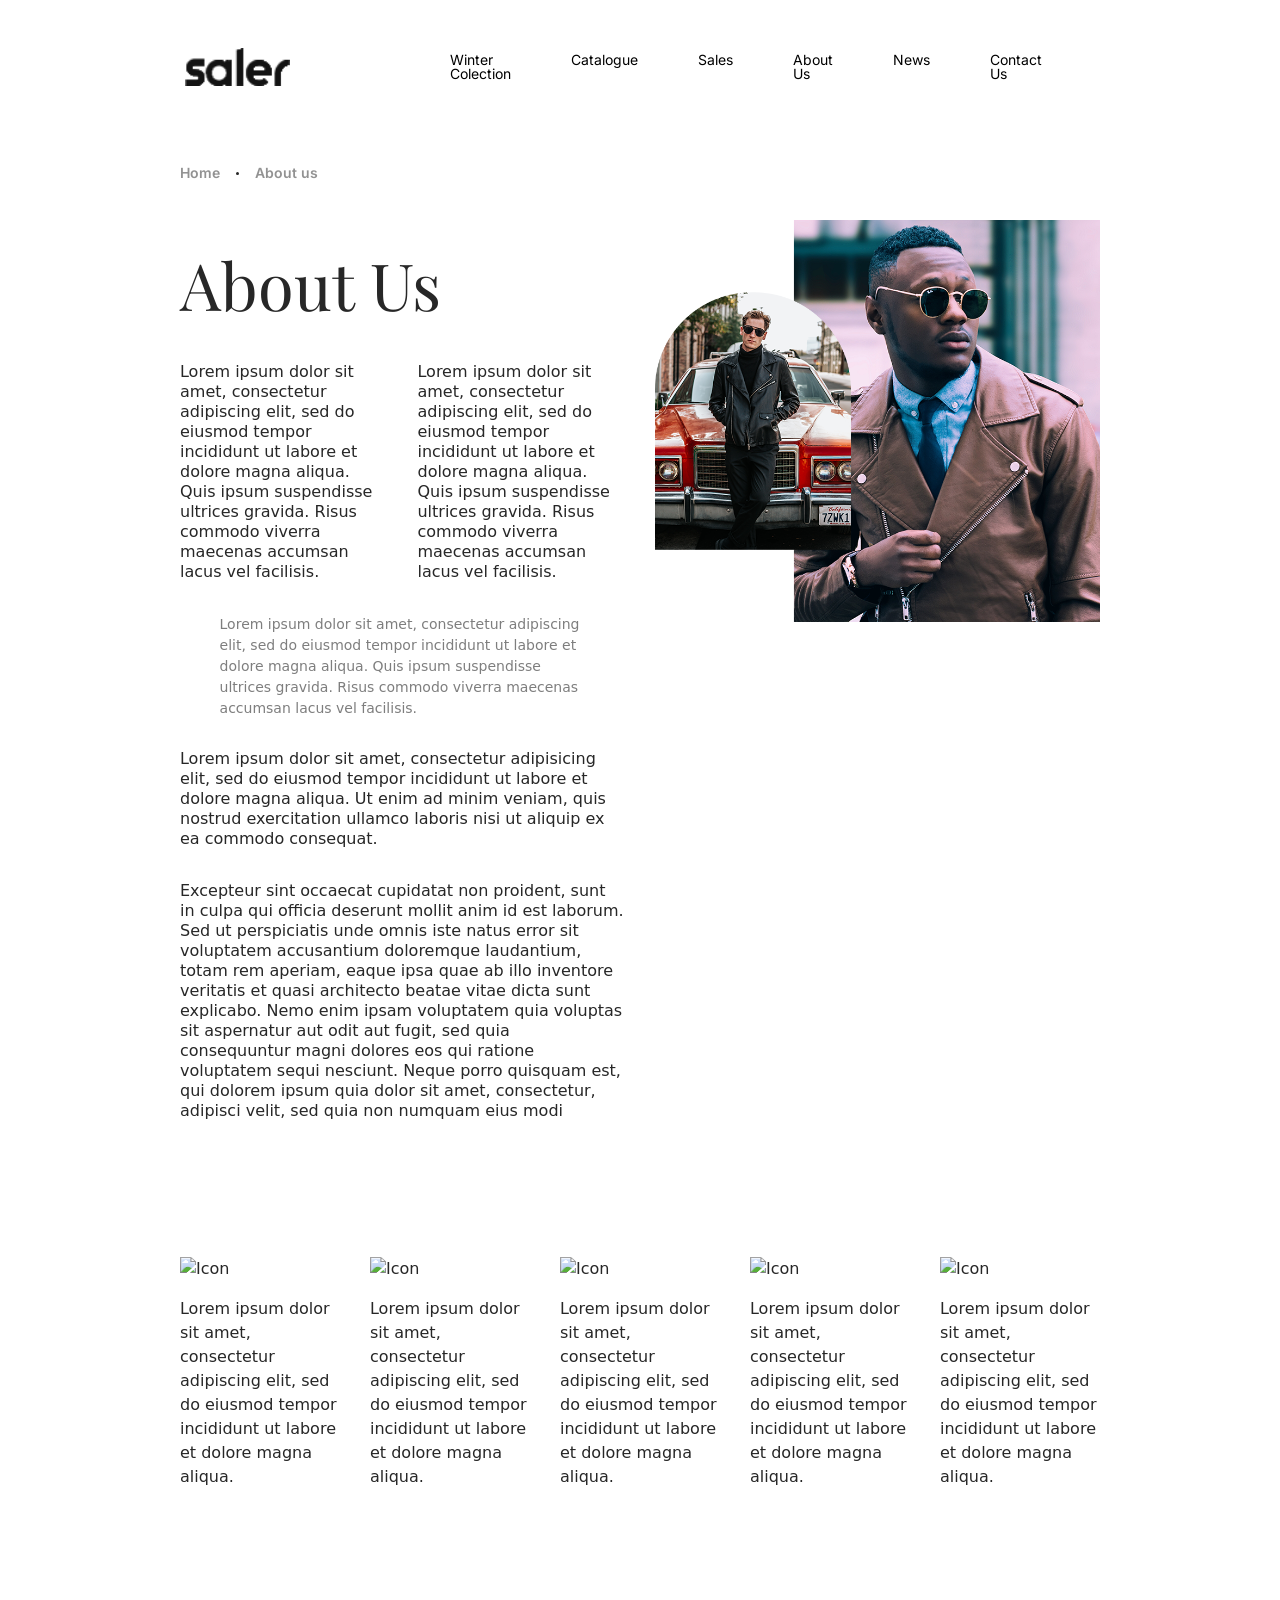
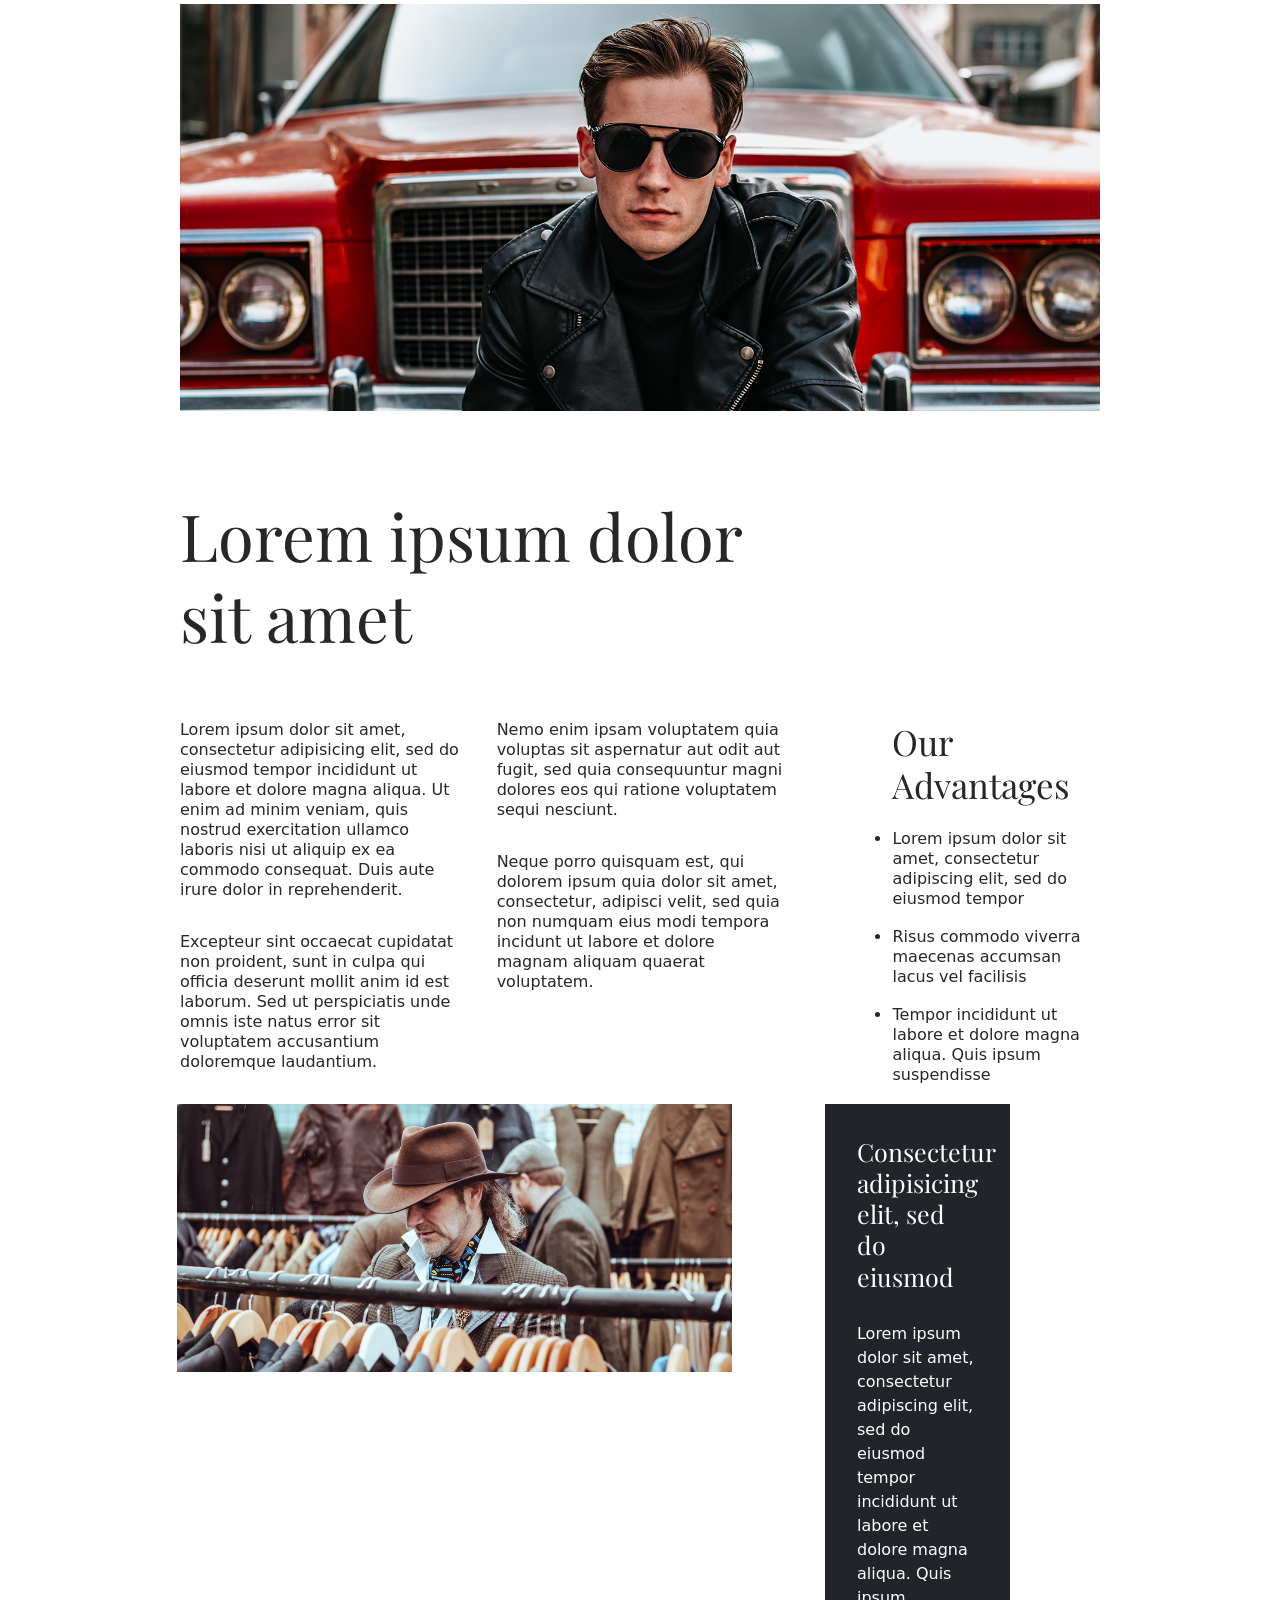
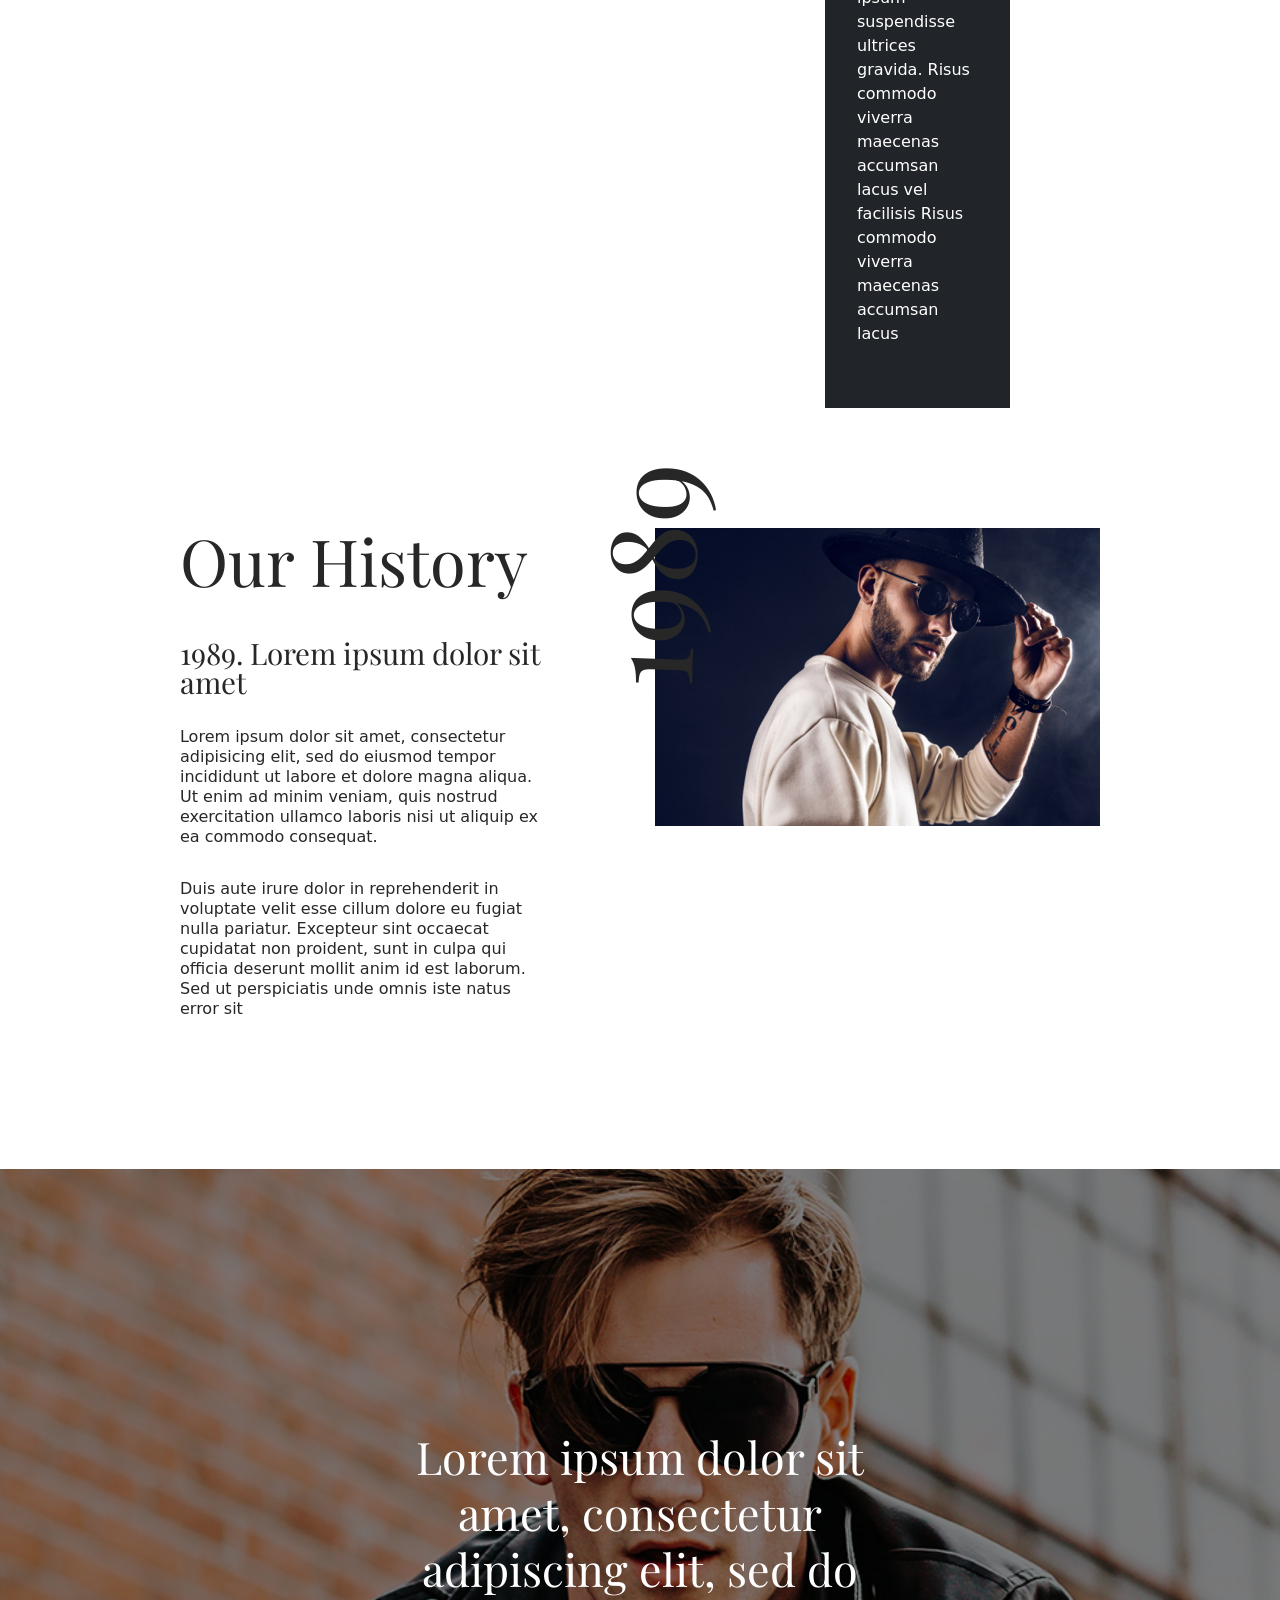
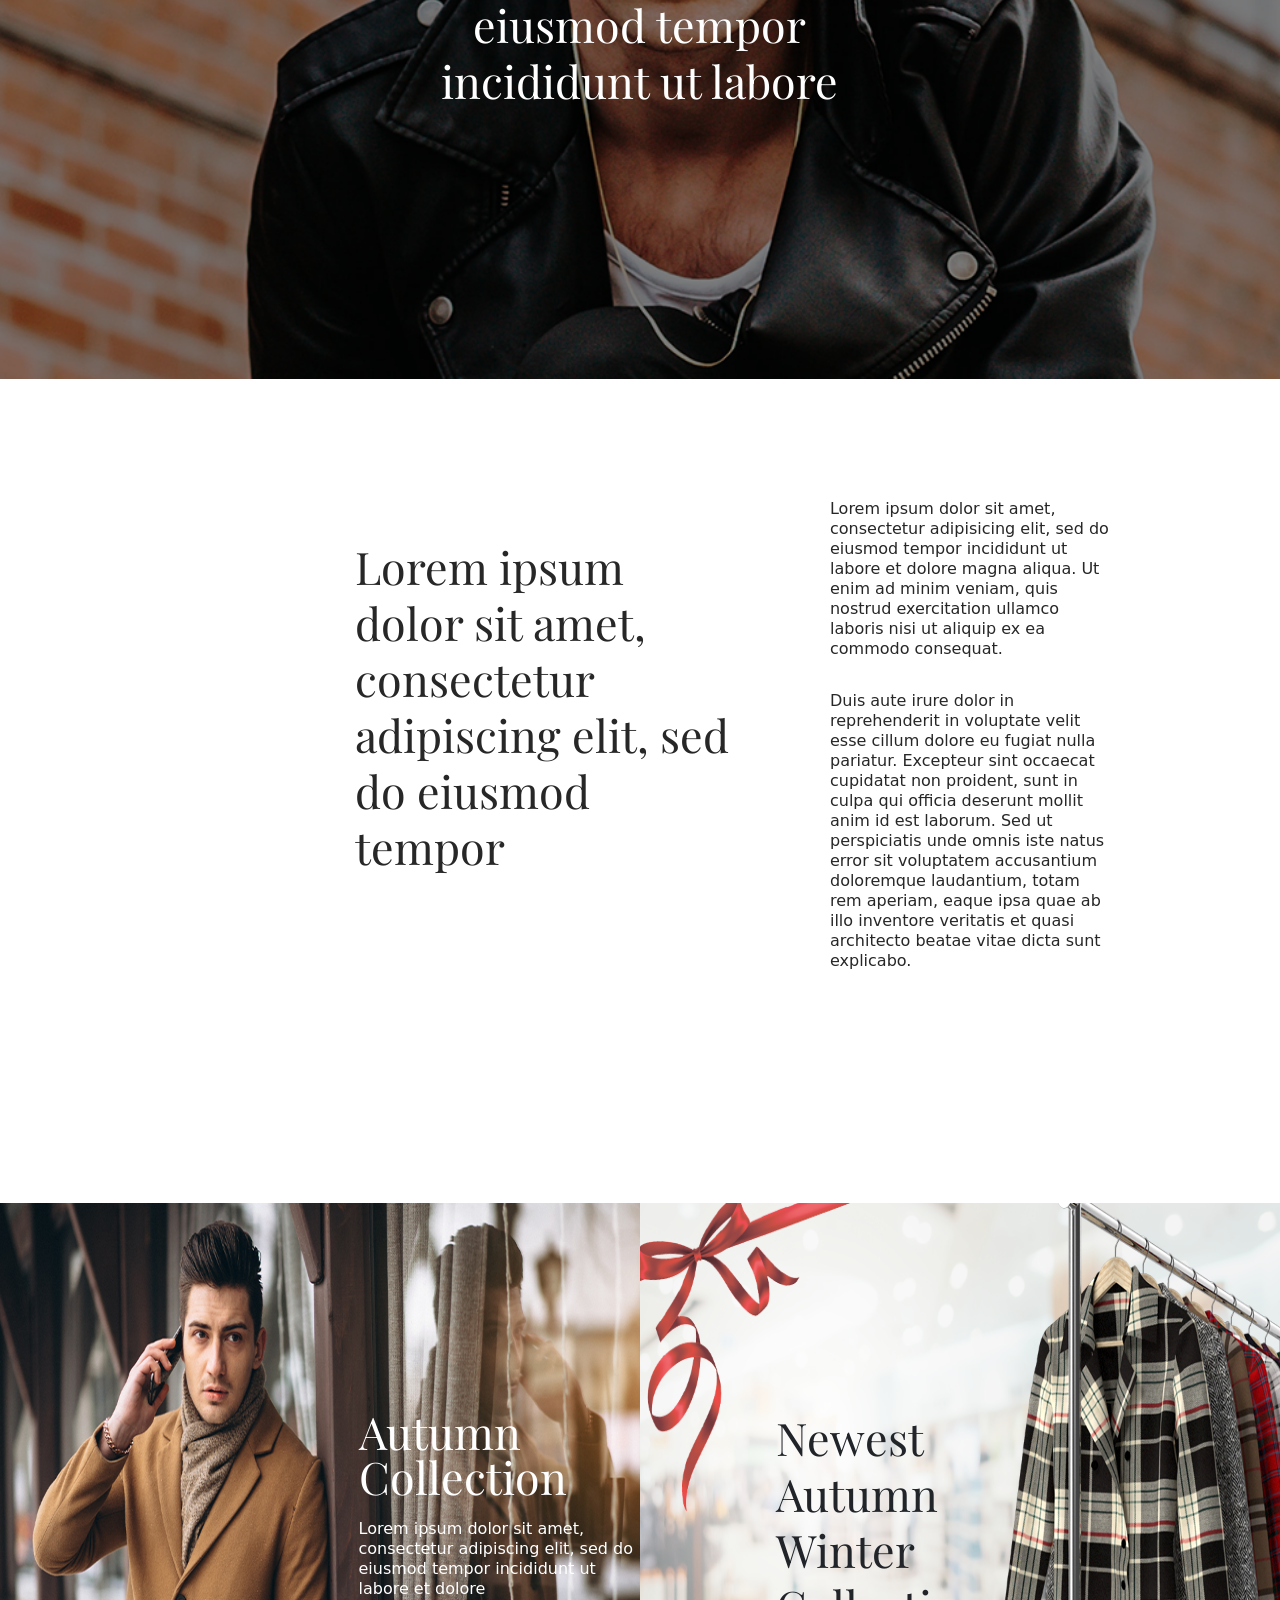
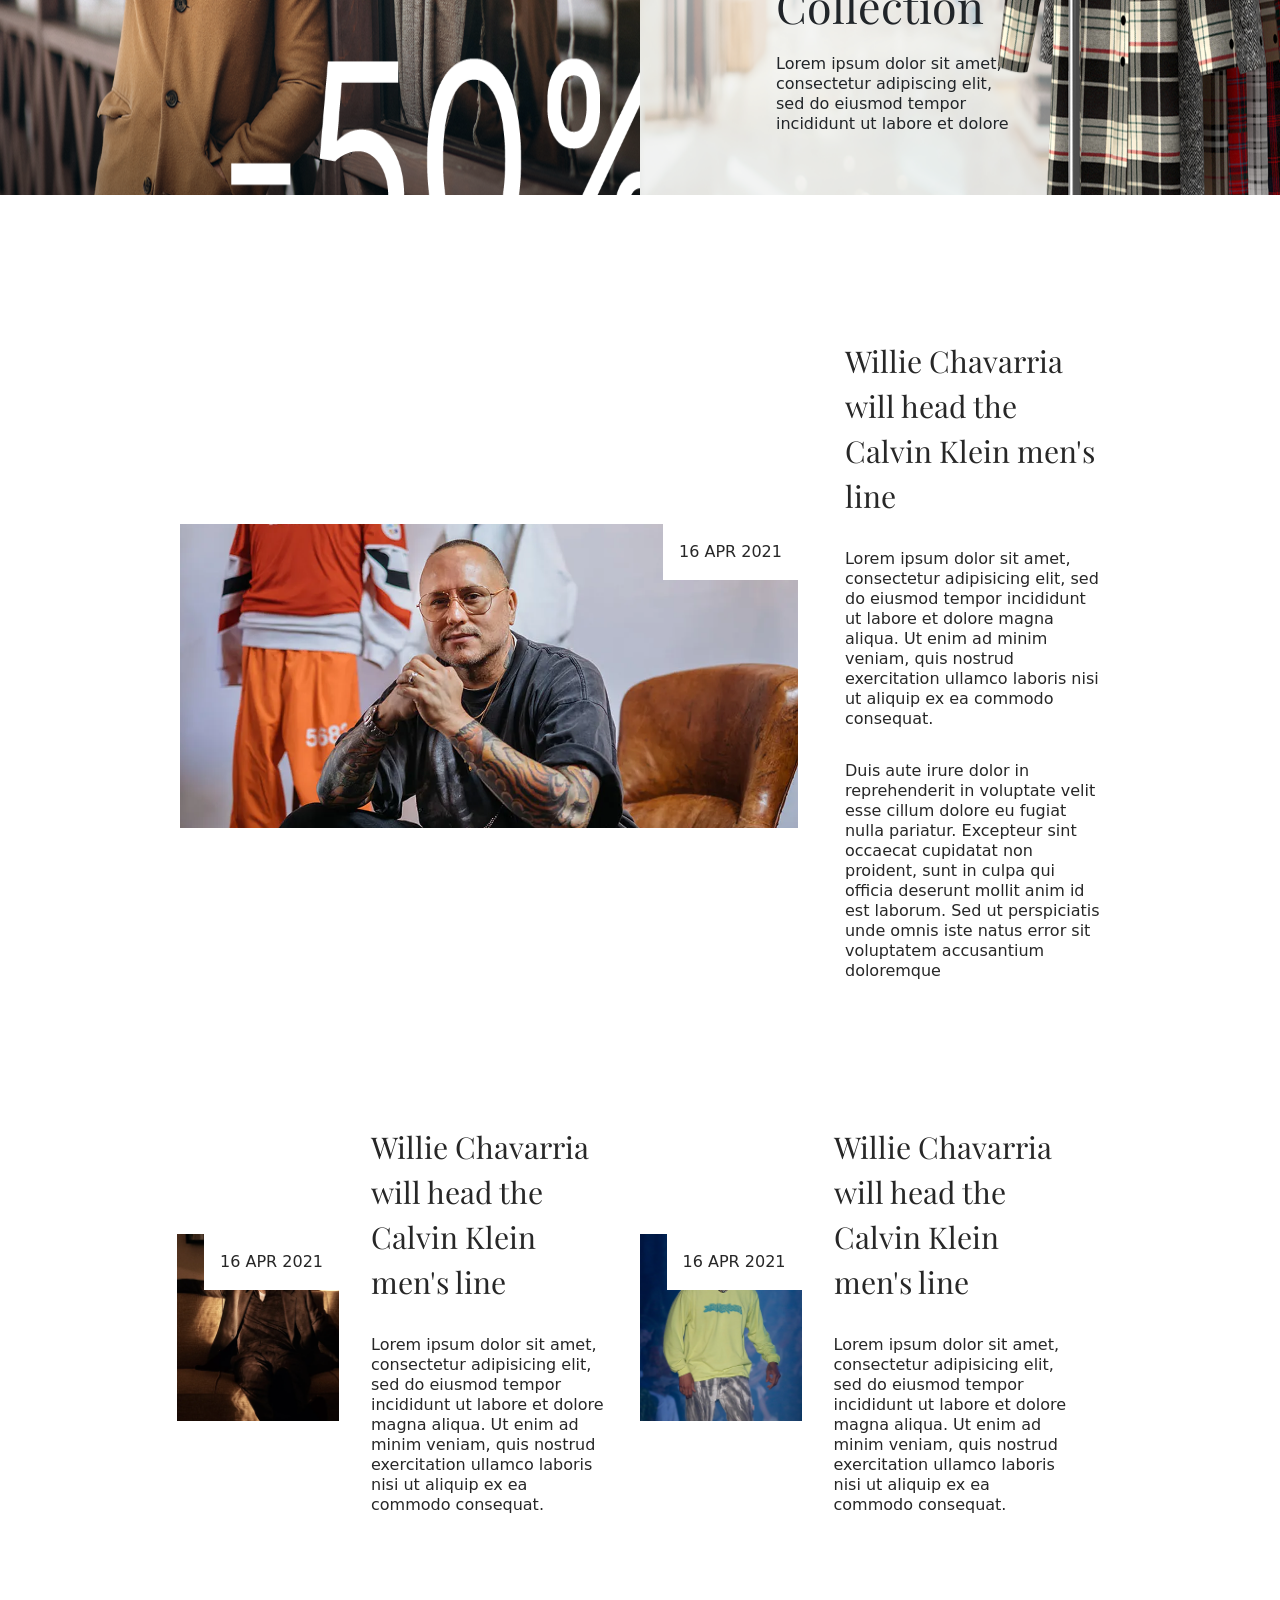
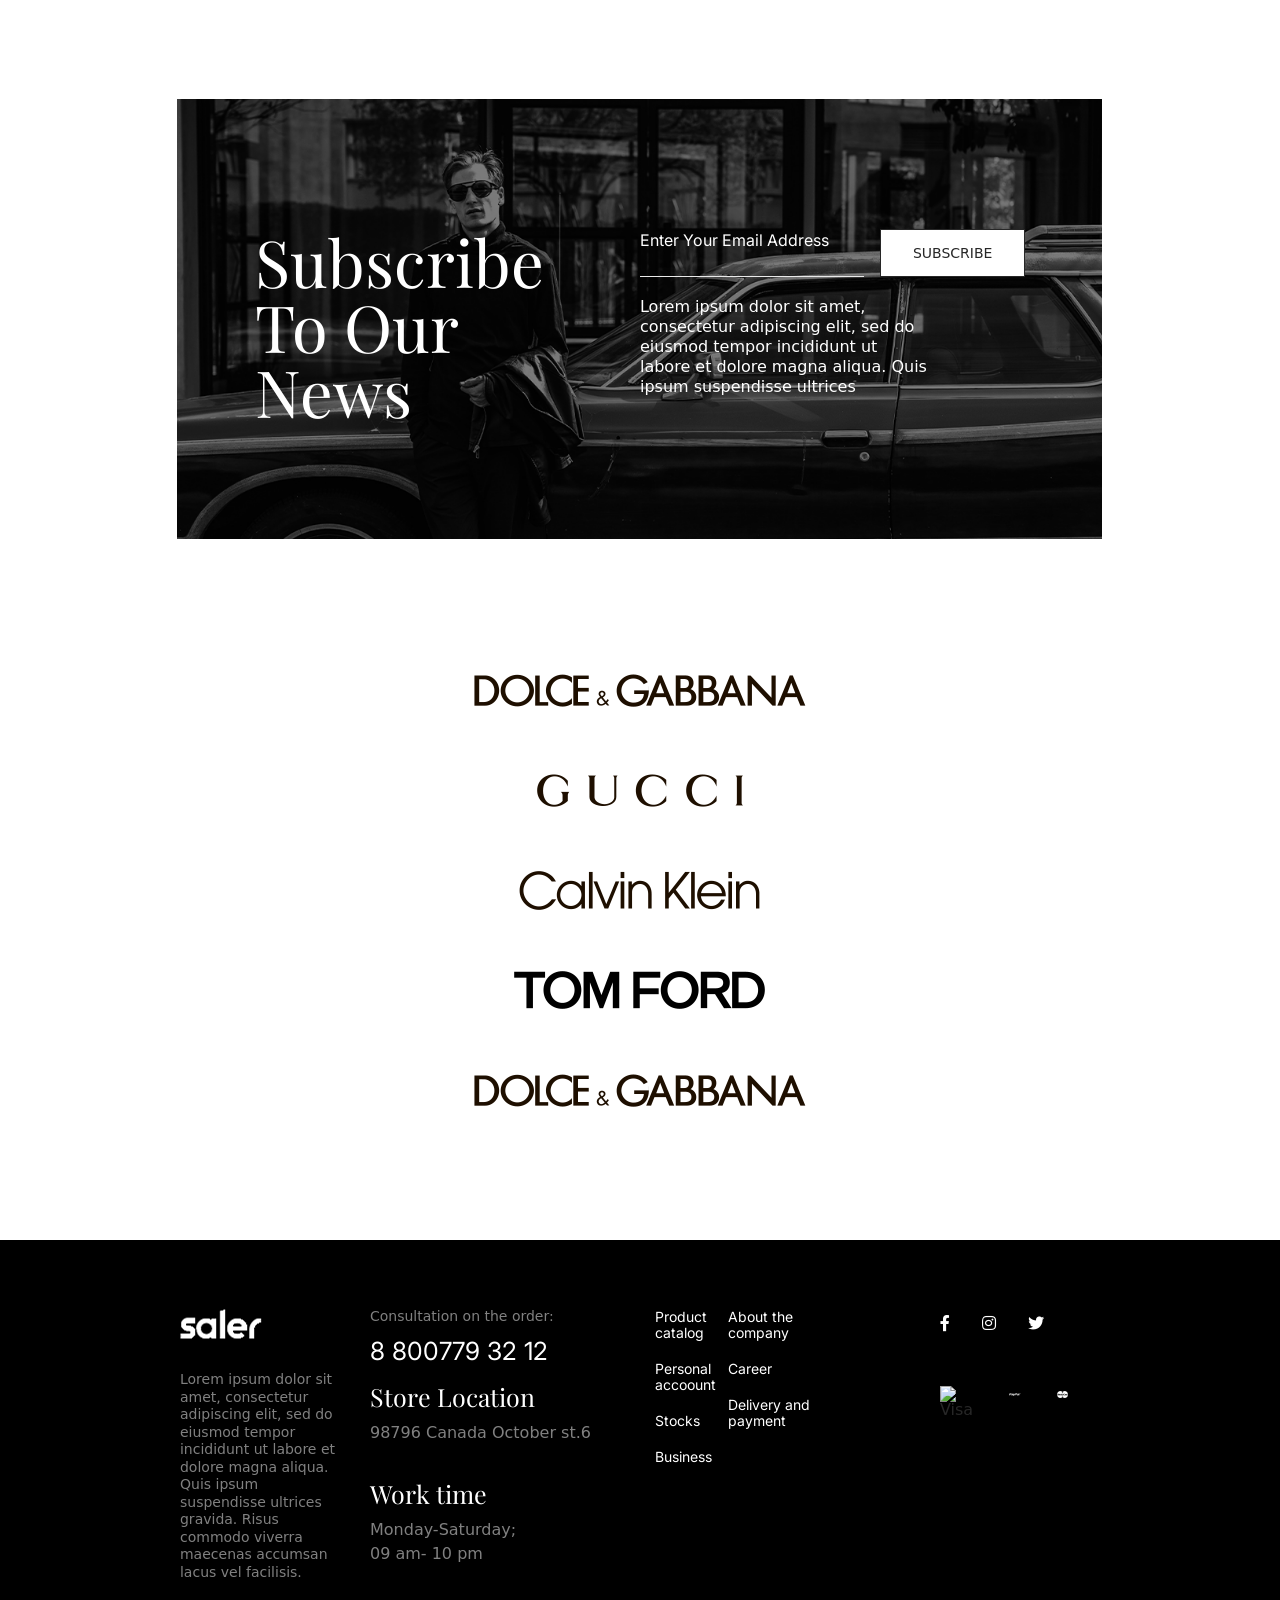
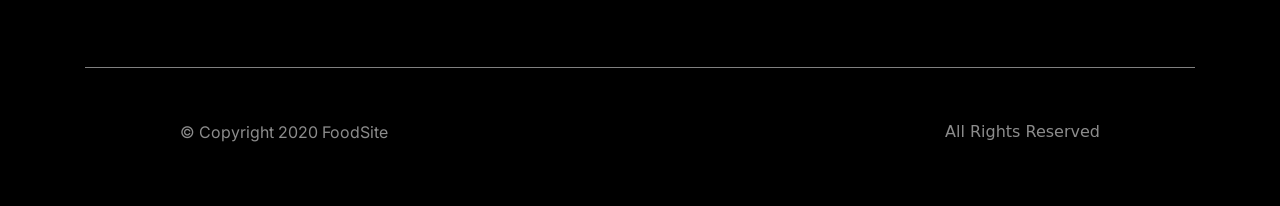
==== about.html @ bf31a50e "first commit" ====
<!doctype html>
<html dir="ltr" lang="en-US">
<head>

	<!-- Meat Tags
	============================================= -->
	<meta http-equiv="content-type" content="text/html; charset=utf-8" />
	<meta name="viewport" content="width=device-width, initial-scale=1">
	<meta name="author" content="JohnPiao" />

	<!-- Fonts
	============================================= -->
	<link rel="preconnect" href="https://fonts.gstatic.com">    
	<link href="https://fonts.googleapis.com/css2?family=Inter:wght@100;200;300;400;500;600;700;800;900&family=Playfair+Display:ital,wght@0,400;0,500;0,600;0,700;0,800;0,900;1,400;1,500;1,600;1,700;1,800;1,900&display=swap" rel="stylesheet">
	
	<!-- Fontawesome
	============================================= -->
	<link rel="stylesheet" href="https://cdnjs.cloudflare.com/ajax/libs/font-awesome/5.15.3/css/all.min.css" type="text/css" />

	<!-- Stylesheets
	============================================= -->
	<link rel="stylesheet" href="css/style.css" type="text/css" />

	<!-- Slick
  ============================================= -->
  <link rel="stylesheet" href="https://cdnjs.cloudflare.com/ajax/libs/slick-carousel/1.9.0/slick.min.css" integrity="sha512-yHknP1/AwR+yx26cB1y0cjvQUMvEa2PFzt1c9LlS4pRQ5NOTZFWbhBig+X9G9eYW/8m0/4OXNx8pxJ6z57x0dw==" crossorigin="anonymous" referrerpolicy="no-referrer" />
  <link rel="stylesheet" href="https://cdnjs.cloudflare.com/ajax/libs/slick-carousel/1.9.0/slick-theme.min.css" integrity="sha512-17EgCFERpgZKcm0j0fEq1YCJuyAWdz9KUtv1EjVuaOz8pDnh/0nZxmU6BBXwaaxqoi9PQXnRWqlcDB027hgv9A==" crossorigin="anonymous" referrerpolicy="no-referrer" />

	<!-- Document Title
	============================================= -->
	<title>Demo73 | Saler</title>
</head>
<body id="Demo73">
	<!-- Document Wrapper
	============================================= -->
	<div id="wrapper" class="clearfix">

		<header id="header" class="transparent-header header-white">

			<div id="header-wrap">

				<nav class="navbar navbar-expand-xl navbar-light">

					<div class="container">

						<!-- Logo
						============================================= -->
						<a href="index.html" class="navbar-brand" data-dark-logo="images/logo.png">
							<img src="images/logo_dark.png" alt="Saler Logo">
						</a>
						
						<!-- Navbar Toggler
						============================================= -->
						<button class="navbar-toggler" type="button" data-bs-toggle="collapse" data-bs-target="#navbarCollapse" aria-controls="navbarCollapse" aria-expanded="false">
							<span class="navbar-toggler-icon"></span>
						</button>
						
						<!-- Navbar Collapse
						============================================= -->
						<div id="navbarCollapse" class="collapse navbar-collapse">

							<!-- Primary Navigation
							============================================= -->
							<nav id="primary-menu" class="mx-auto">

								<ul class="navbar-nav">
									<li class="current nav-item">
										<a href="#" class="nav-link text-black text-capitalize">Winter Colection</a>
									</li>
									<li class="nav-item">
										<a href="#" class="nav-link text-black text-capitalize">Catalogue</a>
									</li>
									<li class="nav-item">
										<a href="#" class="nav-link text-black text-capitalize">Sales</a>
									</li>
									<li class="nav-item">
										<a href="#" class="nav-link text-black text-capitalize">About Us</a>
									</li>
									<li class="nav-item">
										<a href="#" class="nav-link text-black text-capitalize">News</a>
									</li>
									<li class="nav-item">
										<a href="#" class="nav-link text-black text-capitalize">Contact Us</a>
									</li>
								</ul>

							</nav><!-- #primary-menu -->

							<!-- Top Buttons
							============================================= -->
							<div id="top-btns">
								
								<ul class="navbar-nav flex-row">
									<li class="nav-item">
										<a href="#" class="nav-link text-black"><i class="fas fa-shopping-bag"></i></a>
									</li>
									<li class="nav-item">
										<a href="#" class="nav-link text-black"><i class="far fa-user"></i></a>
									</li>
								</ul>

							</div><!-- #top-btns -->

						</div><!-- #header-right-col -->

					</div>

				</nav>

			</div><!-- #header-wrap -->

		</header><!-- #header -->

		<section id="content">

      <div class="content-wrap">

				<!-- ABout Us 
        ============================================= -->
        <section id="About">
          <div class="container">
            <div class="row align-items-center">
              <div class="col-xl-10 offset-xl-1">
								<div class="breadcrumb">
									<ul class="d-flex align-items-center">
										<li>
											<a href="#" class="">Home</a>
										</li>
										<span class="dot"></span>
										<li>
											<a href="#" class="">About us</a>
										</li>
									</ul>
								</div>
                <div class="row">
                  <div class="col-lg-6">
                    <div class="heading-block mt-5">
                      <h1 class="title">About Us</h1>
										</div>	
										<div class="row justify-content-center">
											<div class="col-sm-6">
												<p class="lh-sm mb-5">
													Lorem ipsum dolor sit amet, consectetur
													adipiscing elit, sed do eiusmod tempor
													incididunt ut labore et dolore magna
													aliqua. Quis ipsum suspendisse ultrices
													gravida. Risus commodo viverra maecenas
													accumsan lacus vel facilisis.
												</p>
											</div>
											<div class="col-sm-6">
												<p class="lh-sm mb-5">
													Lorem ipsum dolor sit amet, consectetur
													adipiscing elit, sed do eiusmod tempor
													incididunt ut labore et dolore magna
													aliqua. Quis ipsum suspendisse ultrices
													gravida. Risus commodo viverra maecenas
													accumsan lacus vel facilisis.
												</p>
											</div>
											<div class="col-sm-10">
												<p class="text-secondary fs-6">
													Lorem ipsum dolor sit amet, consectetur
													adipiscing elit, sed do eiusmod tempor
													incididunt ut labore et dolore magna
													aliqua. Quis ipsum suspendisse ultrices
													gravida. Risus commodo viverra maecenas
													accumsan lacus vel facilisis.
												</p>
											</div>
										</div>
										<p class="mb-5 lh-sm">Lorem ipsum dolor sit amet, consectetur adipisicing elit, sed do eiusmod tempor incididunt ut labore et dolore magna aliqua. Ut enim ad minim veniam, quis nostrud exercitation ullamco laboris nisi ut aliquip ex ea commodo consequat.</p>
										<p class="lh-sm">Excepteur sint occaecat cupidatat non proident, sunt in culpa qui officia deserunt mollit anim id est laborum. Sed ut perspiciatis unde omnis iste natus error sit voluptatem accusantium doloremque laudantium, totam rem aperiam, eaque ipsa quae ab illo inventore veritatis et quasi architecto beatae vitae dicta sunt explicabo. Nemo enim ipsam voluptatem quia voluptas sit aspernatur aut odit aut fugit, sed quia consequuntur magni dolores eos qui ratione voluptatem sequi nesciunt. Neque porro quisquam est, qui dolorem ipsum quia dolor sit amet, consectetur, adipisci velit, sed quia non numquam eius modi</p>
                  </div>
                  <div class="col-lg-6">
                    <div class="about_img">
                      <img class="img-fluid" src="images/about/Aoubt_img_one.png" alt="" />
                    </div>
                  </div>
                </div>
              </div>
            </div>
            
          </div>
        </section>

				<div class="container">
          <div class="row fbox">
            <div class="col-6 col-md-4 col-xl-2 offset-xl-1">
              <div class="featured_box">
                <div class="icon mb-3">
                  <img class=" img-fluid" src="Images/icons/wallet.png" alt="Icon">
                </div>
                <p>
                  Lorem ipsum dolor sit amet, consectetur
                  adipiscing elit, sed do eiusmod tempor
                  incididunt ut labore et dolore magna aliqua.
                </p>
              </div>
            </div>
            <div class="col-6 col-md-4 col-xl-2">
              <div class="featured_box">
                  <div class="icon mb-3">
                  <img class=" img-fluid" src="Images/icons/24-hours.png" alt="Icon">
                  </div>
                <p>
                  Lorem ipsum dolor sit amet, consectetur
                  adipiscing elit, sed do eiusmod tempor
                  incididunt ut labore et dolore magna aliqua.
                </p>
              </div>
            </div>
            <div class="col-6 col-md-4 col-xl-2">
              <div class="featured_box">
                  <div class="icon mb-3">
                    <img class=" img-fluid" src="Images/icons/shopping.png" alt="Icon">
                  </div>
                <p>
                  Lorem ipsum dolor sit amet, consectetur
                  adipiscing elit, sed do eiusmod tempor
                  incididunt ut labore et dolore magna aliqua.
                </p>
              </div>
            </div>
            <div class="col-6 col-md-4 col-xl-2">
              <div class="featured_box">
                  <div class="icon mb-3">
                    <img class=" img-fluid" src="Images/icons/starred.png" alt="Icon">
                  </div>
                <p>
                  Lorem ipsum dolor sit amet, consectetur
                  adipiscing elit, sed do eiusmod tempor
                  incididunt ut labore et dolore magna aliqua.
                </p>
              </div>
            </div>
            <div class="col-6 col-md-4 col-xl-2">
              <div class="featured_box">
                  <div class="icon mb-3">
                    <img class=" img-fluid" src="Images/icons/shipment.png" alt="Icon">
                  </div>  
                <p>
                  Lorem ipsum dolor sit amet, consectetur
                  adipiscing elit, sed do eiusmod tempor
                  incididunt ut labore et dolore magna aliqua.
                </p>
              </div>
            </div>
          </div>
        </div>

				<div class="container">
					<div class="row">
						<div class="col-xl-10 offset-xl-1">
							<div class="img mb-5">
								<img class="img-fluid" src="images/about/unsplash.png" alt="">
							</div>
							<div class="title py-5">
								<h1 class="titale lh-sm pt-4">Lorem ipsum dolor <br> sit amet</h1>
							</div>
							<div class="row justify-content-between">
								<div class="col-lg-8">
									<div class="row">
										<div class="col-md-6">
											<p class="lh-sm mb-5">Lorem ipsum dolor sit amet, consectetur adipisicing elit, sed do eiusmod tempor
												incididunt ut labore et dolore magna aliqua. Ut enim ad minim veniam, quis nostrud
												exercitation ullamco laboris nisi ut aliquip ex ea commodo consequat. Duis aute irure
												dolor in reprehenderit.</p>
											<p class="lh-sm mb-5">Excepteur sint occaecat cupidatat non proident, sunt in culpa qui officia deserunt mollit
												anim id est laborum. Sed ut perspiciatis unde omnis iste natus error sit voluptatem
												accusantium doloremque laudantium.</p>
										</div>
										<div class="col-md-6">
											<p class="lh-sm mb-5">Nemo enim ipsam voluptatem quia voluptas sit aspernatur aut odit aut fugit, sed quia
												consequuntur magni dolores eos qui ratione voluptatem sequi nesciunt. </p>
											<p class="lh-sm mb-5">
												Neque porro quisquam est, qui dolorem ipsum quia dolor sit amet, consectetur, adipisci
												velit, sed quia non numquam eius modi tempora incidunt ut labore et dolore magnam
												aliquam quaerat voluptatem.</p>
										</div>
									</div>
								</div>
								<div class="col-lg-3 offset-lg-1">
									<div class="Our_Advantages">
										<h1 class="lh-sm mb-4">Our Advantages</h1>
										<ul class="mt-4">
											<li>
												<p class="lh-sm mb-3">Lorem ipsum dolor sit amet, consectetur adipiscing elit, sed do eiusmod tempor </p>
											</li>
											<li>
												<p class="lh-sm mb-3">Risus commodo viverra maecenas accumsan lacus vel facilisis</p>
											</li>
											<li>
												<p class="lh-sm mb-3">Tempor incididunt ut labore et dolore magna aliqua. Quis ipsum suspendisse </p>
											</li>
										</ul>
									</div>
								</div>
							</div>
						</div>
					</div>
				</div>

				<div class="container">
					<div class="row g-xl-0">
						<div class="col-xl-6 offset-xl-1">
							<div class="img mb-5">
								<img class=" img-fluid" src="images/about/cons_539.png" alt="">
							</div>
						</div>
						<div class="col-xl-2 offset-xl-1 g-xl-0">
							<div class="bg-dark h-100 p-5">
								<h1 class="lh-sm text-white fs-3">Consectetur adipisicing elit, sed do eiusmod </h1>
								<p class="text-white opacity-50 mt-4">Lorem ipsum dolor sit amet, consectetur adipiscing elit, sed do
									eiusmod tempor incididunt ut labore et dolore magna aliqua. Quis ipsum suspendisse ultrices
									gravida. Risus commodo viverra maecenas accumsan lacus vel facilisis Risus commodo viverra maecenas accumsan lacus</p>
							</div>
						</div>
					</div>
				</div>

				<div class="section container">
					<div class="row">
						<div class="col-xl-10 offset-xl-1">
							<div class="row gy-5">
								<div class="col-lg-5">
									<div class="heading-block">
										<h1 class="title">Our History</h1>
									</div>
									<div class="owl-carousel owl-theme">
			
										<div class="item">
											<h3 class="history-title lh-smmt-4">1989. Lorem ipsum dolor sit amet</h3>
											<p class="lh-sm mb-5">Lorem ipsum dolor sit amet, consectetur adipisicing elit, sed do eiusmod tempor incididunt ut
												labore et dolore magna aliqua. Ut enim ad minim veniam, quis nostrud exercitation ullamco
												laboris nisi ut aliquip ex ea commodo consequat. </p>
											<p class="lh-sm">Duis aute irure dolor in reprehenderit in voluptate velit esse cillum dolore eu fugiat nulla
												pariatur. Excepteur sint occaecat cupidatat non proident, sunt in culpa qui officia deserunt
												mollit anim id est laborum. Sed ut perspiciatis unde omnis iste natus error sit </p>
										</div>
									</div>
									
								</div>
								<div class="col-lg-6 offset-lg-1">
									<div class="d-md-flex position-relative align-content-center justify-content-end ">
										<div class="heading-font history_number mb-md-0 mb-5">1989</div>
										<img class=" img-fluid" src="images/about/Man540.png" alt="Слой 540.png">
									</div>
								</div>
							</div>
						</div>
					</div>
				</div>

				<div class="about_banner_2 g-0 row">
					<h2 class="text-center mx-auto col-lg-5 lh-sm text-white mt-4">Lorem ipsum dolor sit amet, consectetur
							adipiscing elit, sed do eiusmod tempor incididunt ut labore  </h2>
				</div>

				<div class="container section-padding-top">
					<div class="row">
						<div class="col-xl-4 offset-xl-3 g-xl-0 col-lg-6">
							<h2 class="pt-4 lh-sm mt-4">Lorem ipsum dolor sit amet, consectetur
								adipiscing elit, sed do eiusmod tempor </h2>
						</div>
						<div class="col-xl-3 offset-xl-1 g-xl-0 col-lg-6">
							<div class="right">
								<p class="lh-sm mb-5">
									Lorem ipsum dolor sit amet, consectetur adipisicing elit, sed do eiusmod tempor incididunt
									ut labore et dolore magna aliqua. Ut enim ad minim veniam, quis nostrud exercitation ullamco
									laboris nisi ut aliquip ex ea commodo consequat.
								</p>
								<p class="lh-sm mb-5">
									Duis aute irure dolor in reprehenderit in voluptate velit esse cillum dolore eu fugiat nulla
									pariatur. Excepteur sint occaecat cupidatat non proident, sunt in culpa qui officia deserunt
									mollit anim id est laborum. Sed ut perspiciatis unde omnis iste natus error sit voluptatem
									accusantium doloremque laudantium, totam rem aperiam, eaque ipsa quae ab illo inventore
									veritatis et quasi architecto beatae vitae dicta sunt explicabo.
								</p>
							</div>
						</div>
					</div>
				</div>

				<!-- Ads
        ============================================= -->
        <div class="section pb-0">
          <div class="container-fluid g-0">
            <div class="ads">
              <div class="row g-0">
                <div class="col-lg-6">
                  <div class="ads_left_img h-100 position-relative">
                    <img class="img-fluid" src="images/ads/ads1.png" alt="Ads images" />
                    <div class="ads_details position-absolute">
                      <div class="row justify-content-md-end">
                        <div class="col-md-6 col-lg-6 col-xl-7">
                          <h2 class="text-white mb-4">
                            Autumn Collection
                          </h2>
                          <p class="text-white lh-sm">
                            Lorem ipsum dolor sit amet, consectetur
                            adipiscing elit, sed do eiusmod tempor
                            incididunt ut labore et dolore
                          </p>
                        </div>
                      </div>
                    </div>
                  </div>
                </div>
                <div class="col-lg-6">
                  <div class="ads_right_img h-100 position-relative">
                    <img class="img-fluid" src="images/ads/ads2.png" alt="Ads images" />
                    <div class="ads_details position-absolute">
                      <div class="row">
                        <div class="col-md-6 col-lg-6">
                          <h2 class="text-dark mb-4 lh-sm">
                            Newest Autumn Winter Collection
                          </h2>
                          <p class="text-dark lh-sm">
                            Lorem ipsum dolor sit amet, consectetur
                            adipiscing elit, sed do eiusmod tempor
                            incididunt ut labore et dolore
                          </p>
                        </div>
                      </div>
                    </div>
                  </div>
                </div>
              </div>
            </div>
          </div>
        </div>

				<div class="container">
					<div class="row align-items-center py-5 mt-5">
						<div class="col-xl-7 offset-xl-1 pe-5">
							<div class="about_big_img position-relative">
								<img class="img-fluid" src="images/about/Aoubt_img_two.png" alt=" Man photo" />
								<span class="
											position-absolute
											top-0
											end-0
											bg-white
											p-3
										">16 APR 2021</span>
							</div>
						</div>
						<div class="col-xl-3 mt-xl-0 mt-5">
							<div class="about_text">
								<h1>
									Willie Chavarria will head the Calvin Klein
									men's line
								</h1>
								<p class="lh-sm mb-5">
									Lorem ipsum dolor sit amet, consectetur adipisicing elit, sed do eiusmod tempor incididunt ut labore et dolore magna aliqua. Ut enim ad minim veniam, quis nostrud exercitation ullamco laboris nisi ut aliquip ex ea commodo consequat. 
								</p>
								<p class="lh-sm mb-5">
									Duis aute irure dolor in reprehenderit in voluptate velit esse cillum dolore eu fugiat nulla pariatur. Excepteur sint occaecat cupidatat non proident, sunt in culpa qui officia deserunt mollit anim id est laborum. Sed ut perspiciatis unde omnis iste natus error sit voluptatem accusantium doloremque 
								</p>
							</div>
						</div>
					</div>
					<div class="row py-5 mt-5">
						<div class="row">
							<div class="col-xl-10 offset-xl-1">
								<div class="row">
									<div class="col-lg-6">
										<div class="row g-5 align-items-center">
											<div class="col-md-5">
												<div class="about_small_img position-relative">
													<img class="w-100 img-fluid" src="images/about/Aoubt_img_three.png" alt=" Man photo" />
													<span class="
																position-absolute
																top-0
																end-0
																bg-white
																p-3
															">16 APR 2021</span>
												</div>
											</div>
											<div class="col-md-7">
												<div class="about_text mt-3">
													<h1>
														Willie Chavarria will head the Calvin
														Klein men's line
													</h1>
													<p class="lh-sm mb-5">
														Lorem ipsum dolor sit amet, consectetur
														adipisicing elit, sed do eiusmod tempor
														incididunt ut labore et dolore magna
														aliqua. Ut enim ad minim veniam, quis
														nostrud exercitation ullamco laboris
														nisi ut aliquip ex ea commodo consequat.
													</p>
												</div>
											</div>
										</div>
									</div>
									<div class="col-lg-6 mt-lg-0 mt-5">
										<div class="row g-5 align-items-center">
											<div class="col-md-5">
												<div class="about_small_img position-relative">
													<img class="w-100 img-fluid" src="images/about/Aoubt_img_four.png" alt=" Man photo" />
													<span class="
																position-absolute
																top-0
																end-0
																bg-white
																p-3
															">16 APR 2021</span>
												</div>
											</div>
											<div class="col-md-7">
												<div class="about_text mt-3">
													<h1>
														Willie Chavarria will head the Calvin
														Klein men's line
													</h1>
													<p class="lh-sm mb-5">
														Lorem ipsum dolor sit amet, consectetur
														adipisicing elit, sed do eiusmod tempor
														incididunt ut labore et dolore magna
														aliqua. Ut enim ad minim veniam, quis
														nostrud exercitation ullamco laboris
														nisi ut aliquip ex ea commodo consequat.
													</p>
												</div>
											</div>
										</div>
									</div>
								</div>
							</div>
						</div>
					</div>
				</div>

				<!-- subscribe
        ============================================= -->
        <div class="container section pb-0">
          <div class="row g-0">
            <div class="col-xl-10 offset-xl-1">
              <div class="feedback-bg section">
                <div class="feedback">
                  <div class="row g-0 container">
                    <div class="col-xl-4 offset-xl-1">
                      <h1 class="feedback-title lh-1 mb-3 text-white mt-5">Subscribe To Our News</h1>
                    </div>
                    <div class="col-xl-5 offset-xl-1">
                      <div class="input-group mt-5 mb-4 mx-auto">
                        <input type="text" class="form-control rounded-0" placeholder="Enter Your Email Address" aria-label="Recipient's username with two button addons">
                        <button class="btn ms-md-3 ms-2 py-3 px-5 btn-outline-secondary mt-md-0 mt-4 bg-white" type="button">SUBSCRIBE</button>
                      </div>  
                      <p class="account-description lh-sm col-md-9 text-white">
                        Lorem ipsum dolor sit amet, consectetur adipiscing elit, sed do eiusmod tempor incididunt ut labore et dolore magna aliqua. Quis ipsum suspendisse ultrices 
                      </p> 
                    </div>
                  </div>
                </div>
              </div>
            </div>
          </div>
        </div>

				<!-- Partners
        ============================================= -->
        <div class="container">

          <div class="row">

            <div class="col-xl-10 offset-xl-1 col-12">
              <div class="logos">
                <div class="logo-item"><img src="images/logo/logo1.png" alt="Logo Image" class="img-fluid"></div>
                <div class="logo-item"><img src="images/logo/logo2.png" alt="Logo Image" class="img-fluid"></div>
                <div class="logo-item"><img src="images/logo/logo3.png" alt="Logo Image" class="img-fluid"></div>
                <div class="logo-item"><img src="images/logo/logo4.png" alt="Logo Image" class="img-fluid"></div>
                <div class="logo-item"><img src="images/logo/logo1.png" alt="Logo Image" class="img-fluid"></div>
              </div>
            </div>                            

          </div>

        </div><!-- #partners -->
				
			</div>
		</section>

		<!-- Footer
		============================================= -->
		<footer id="footer">

      <!-- Footer Main
			============================================= -->
			<div id="footer-main">
        <div class="container">
          <div class="row">
            <div class="col-xl-2 offset-xl-1 col-md-4">
              <img src="./images/footer-logo.png" alt="saler logo" width="img-fluid">
              <p class="fs-6 lh-sm mt-5">Lorem ipsum dolor sit amet, consectetur adipiscing elit, sed do eiusmod tempor incididunt ut labore et dolore magna aliqua. Quis ipsum suspendisse ultrices gravida. Risus commodo viverra maecenas accumsan lacus vel facilisis. </p>
            </div>
            <div class="col-xl-3">
              <div class="d-flex justify-content-between flex-md-nowarp flex-wrap">
                <div class="mt-xl-0 mt-5">
                  <p class="mb-3 fs-6">Consultation on the order:</p>
                  <h3 class="mb-4 body-font">8 800779 32 12</h3>
                </div>
                <div class="my-xl-0 my-5">
                  <h3 class="mb-3">Store Location</h3>
                  <p class="mb-5">98796 Canada October st.6</p>
                  <h3 class="pt-2 mb-3">Work time</h3>
                  <p class="mb-2">Monday-Saturday;</p>
                  <p class="mb-1">09 am- 10 pm</p>
                </div>
              </div>
            </div>
            <div class="col-xl-2">
              <div class="widget widget-links d-flex justify-content-between">
                <ul>
                  <li><a href="#">Product catalog</a></li>
                  <li><a href="#">Personal accoount</a></li>
                  <li><a href="#">Stocks</a></li>
                  <li><a href="#">Business</a></li>
                </ul>
                <ul>
                  <li><a href="#">About the company</a></li>
                  <li><a href="#">Career</a></li>
                  <li><a href="#">Delivery and payment</a></li>
                </ul>
              </div>
            </div>
            <div class="col-xl-2 offset-xl-1">
              <div class="widget widget-social mt-xl-0 mt-5">
                <ul class="social-icons d-flex align-items-center pb-3">
                  <li><a href="#" target="_blank" title="Facebook"><i class="fab fa-facebook-f"></i></a></li>
                  <li><a href="#" target="_blank" title="Instagram"><i class="fab fa-instagram"></i></a></li>
                  <li><a href="#" target="_blank" title="Twitter"><i class="fab fa-twitter"></i></a></li>
                </ul>
              </div>
              <div class="widget widget-payment mt-5 me-5">
                <div class="widget-content">
                  <div class="payments">
                    <span class="payment-icon ms-0"><img src="images/payments/visa.png" alt="Visa" class="img-fluid"></span>
                    <span class="payment-icon"><img src="images/payments/paypal.png" alt="Paypal" class="img-fluid"></span>
                    <span class="payment-icon"><img src="images/payments/mastercard.png" alt="Mastercard" class="img-fluid"></span>
                  </div>                                    
                </div>
              </div>
            </div>
          </div>
          <hr>
        </div>
      </div>
		
			<!-- Footer bottom
			============================================= -->
      <div id="footer-bottom">
        <div class="container">
          <div class="row">
            <div class="col-xl-10 offset-xl-1">
              <div class="d-flex justify-content-between flex-xl-nowarp flex-wrap">
                <div class="copyright body-font mb-sm-1 mb-5 fs-5 third-color">&copy; Copyright 2020 FoodSite</div>
                <div class="third-color">All Rights Reserved</div>
              </div>
            </div>
          </div>
        </div>
      </div>
      
		</footer><!-- #footer -->

	</div>		

	<!-- Go To Top
	============================================= -->
	<div id="gotoTop" class="icon-angle-up"></div>

	<!-- bootstrap JS FILES -->
	<script src="js/jquery.slim.js"></script>
	<script src="js/popper.min.js"></script>
	<script src="js/bootstrap.min.js"></script>

	<!-- Bootstrap Bundle with Popper -->
	<script src="https://cdnjs.cloudflare.com/ajax/libs/jquery/3.6.0/jquery.min.js" integrity="sha512-894YE6QWD5I59HgZOGReFYm4dnWc1Qt5NtvYSaNcOP+u1T9qYdvdihz0PPSiiqn/+/3e7Jo4EaG7TubfWGUrMQ==" crossorigin="anonymous" referrerpolicy="no-referrer"></script>
  <script src="https://cdn.jsdelivr.net/npm/bootstrap@5.0.1/dist/js/bootstrap.bundle.min.js" integrity="sha384-gtEjrD/SeCtmISkJkNUaaKMoLD0//ElJ19smozuHV6z3Iehds+3Ulb9Bn9Plx0x4" crossorigin="anonymous"></script>    
  <script src="https://cdnjs.cloudflare.com/ajax/libs/jquery-migrate/3.3.2/jquery-migrate.min.js" integrity="sha512-3fMsI1vtU2e/tVxZORSEeuMhXnT9By80xlmXlsOku7hNwZSHJjwcOBpmy+uu+fyWwGCLkMvdVbHkeoXdAzBv+w==" crossorigin="anonymous" referrerpolicy="no-referrer"></script>
  <script src="https://cdnjs.cloudflare.com/ajax/libs/slick-carousel/1.9.0/slick.min.js" integrity="sha512-HGOnQO9+SP1V92SrtZfjqxxtLmVzqZpjFFekvzZVWoiASSQgSr4cw9Kqd2+l8Llp4Gm0G8GIFJ4ddwZilcdb8A==" crossorigin="anonymous" referrerpolicy="no-referrer"></script>
  <script src="js/main.js"></script>

	<!-- jquery plugins start-->
	<!-- .github.io/slick/ js -->
	<script type="text/javascript" src="js/owl.carousel.min.js"></script>
	<!-- jquery plugins end-->
	<!-- jquery min js file -->

	<script type="text/javascript" src="js/jquery_min.js"></script>
	<!-- javascript min js file -->
	<script type="text/javascript" src="js/JavaScript_min.js"></script>
</body>
</html>
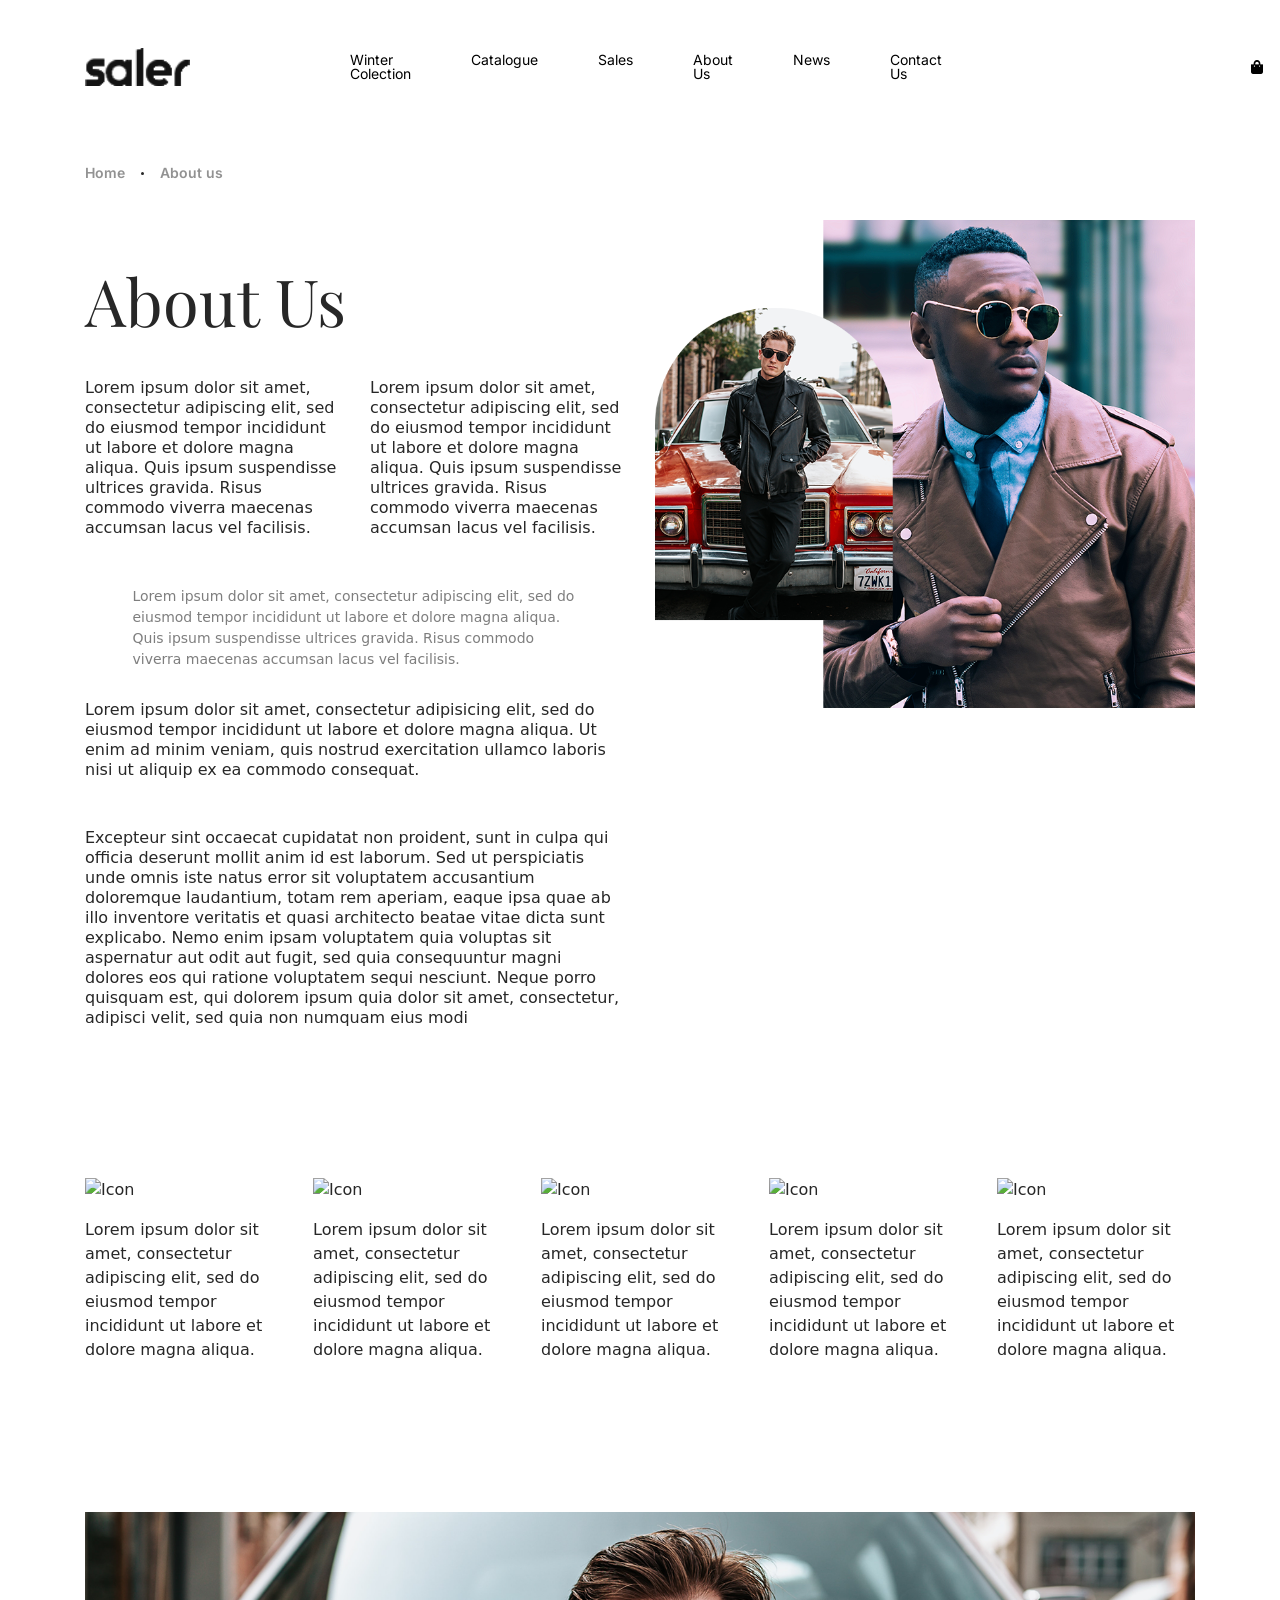
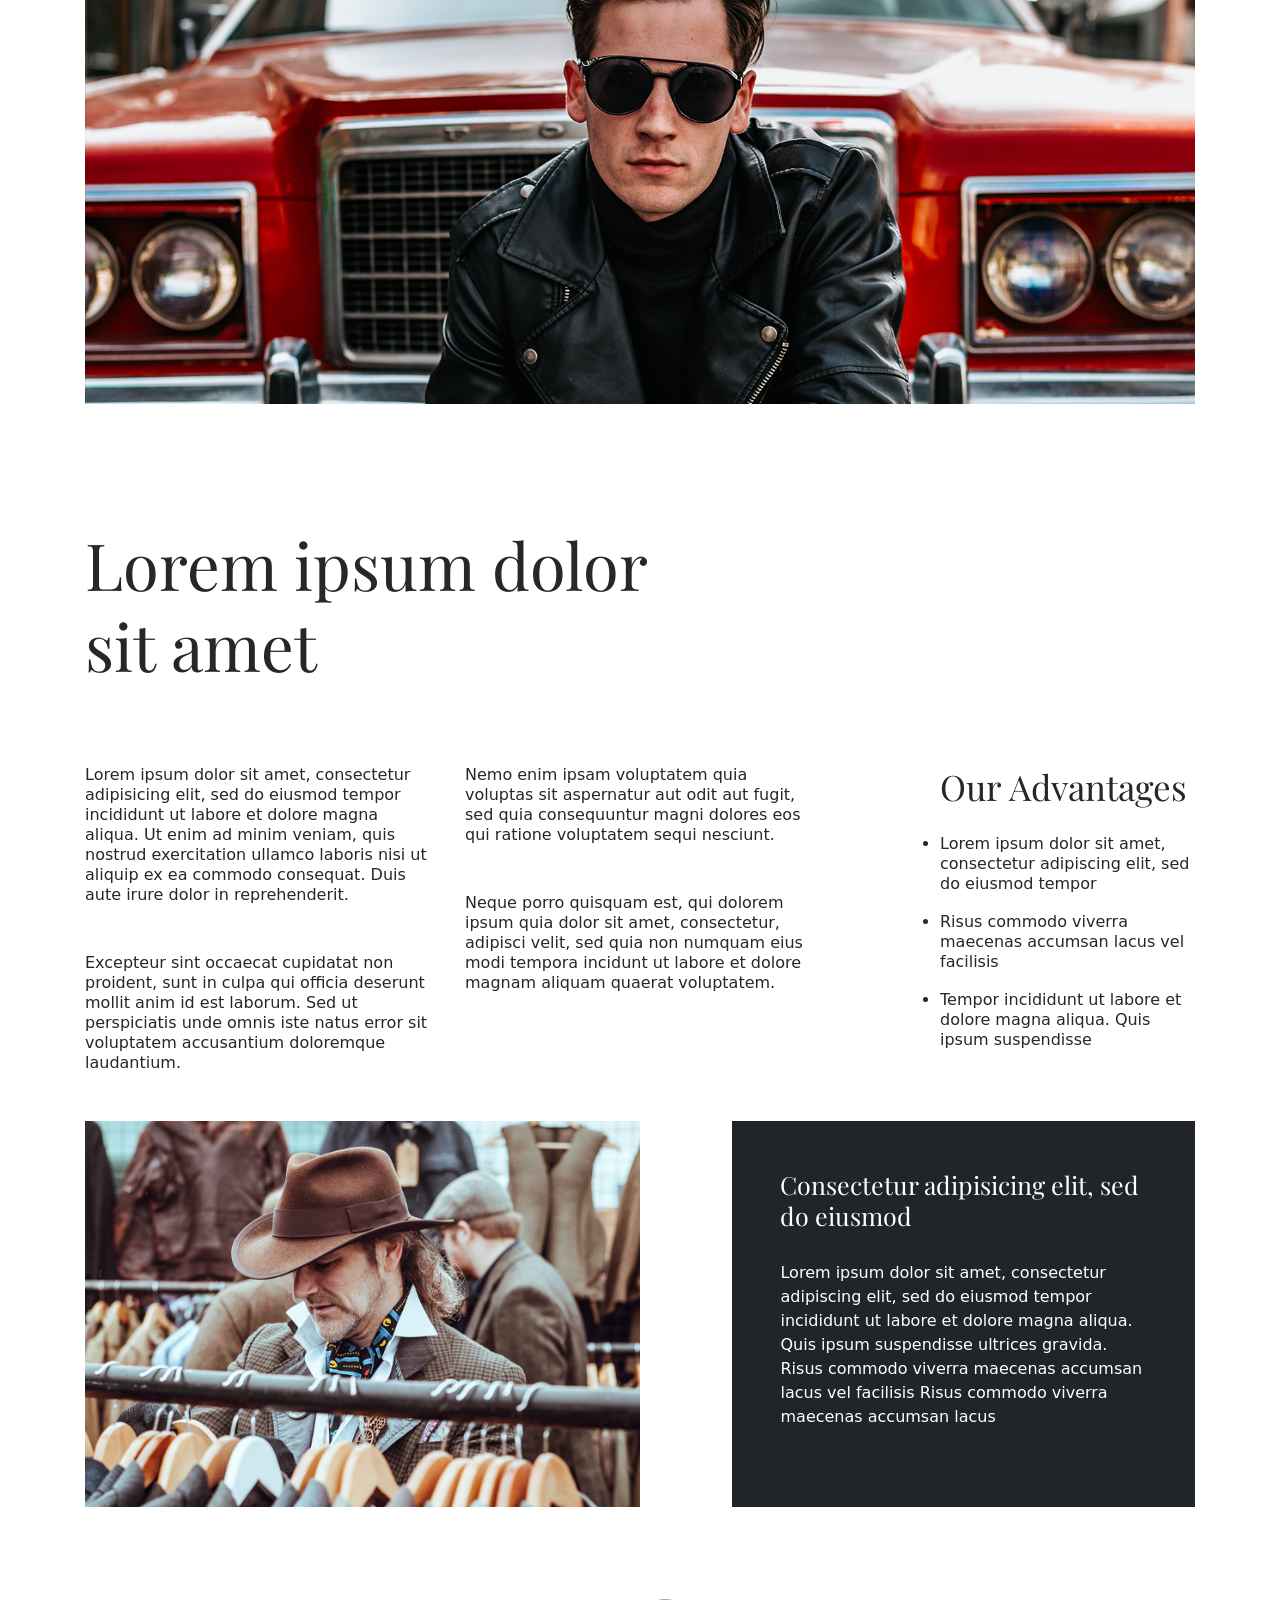
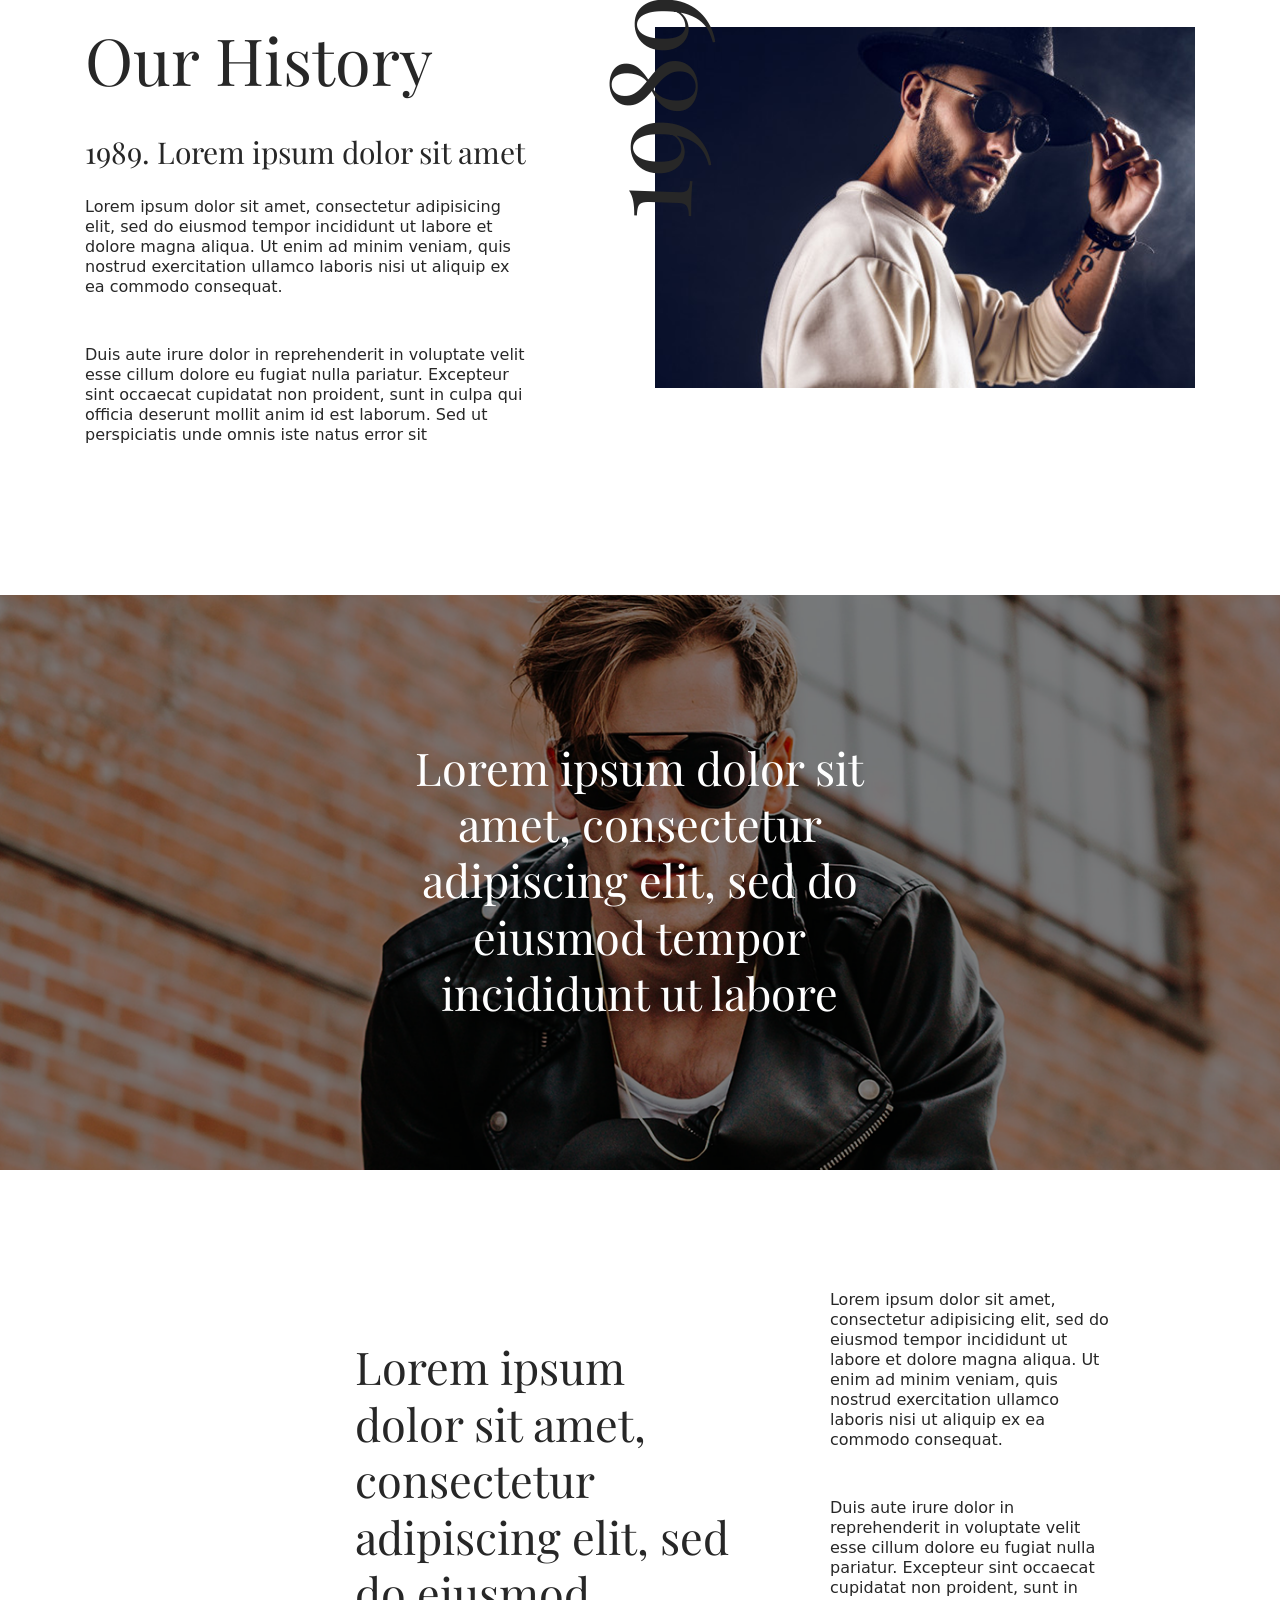
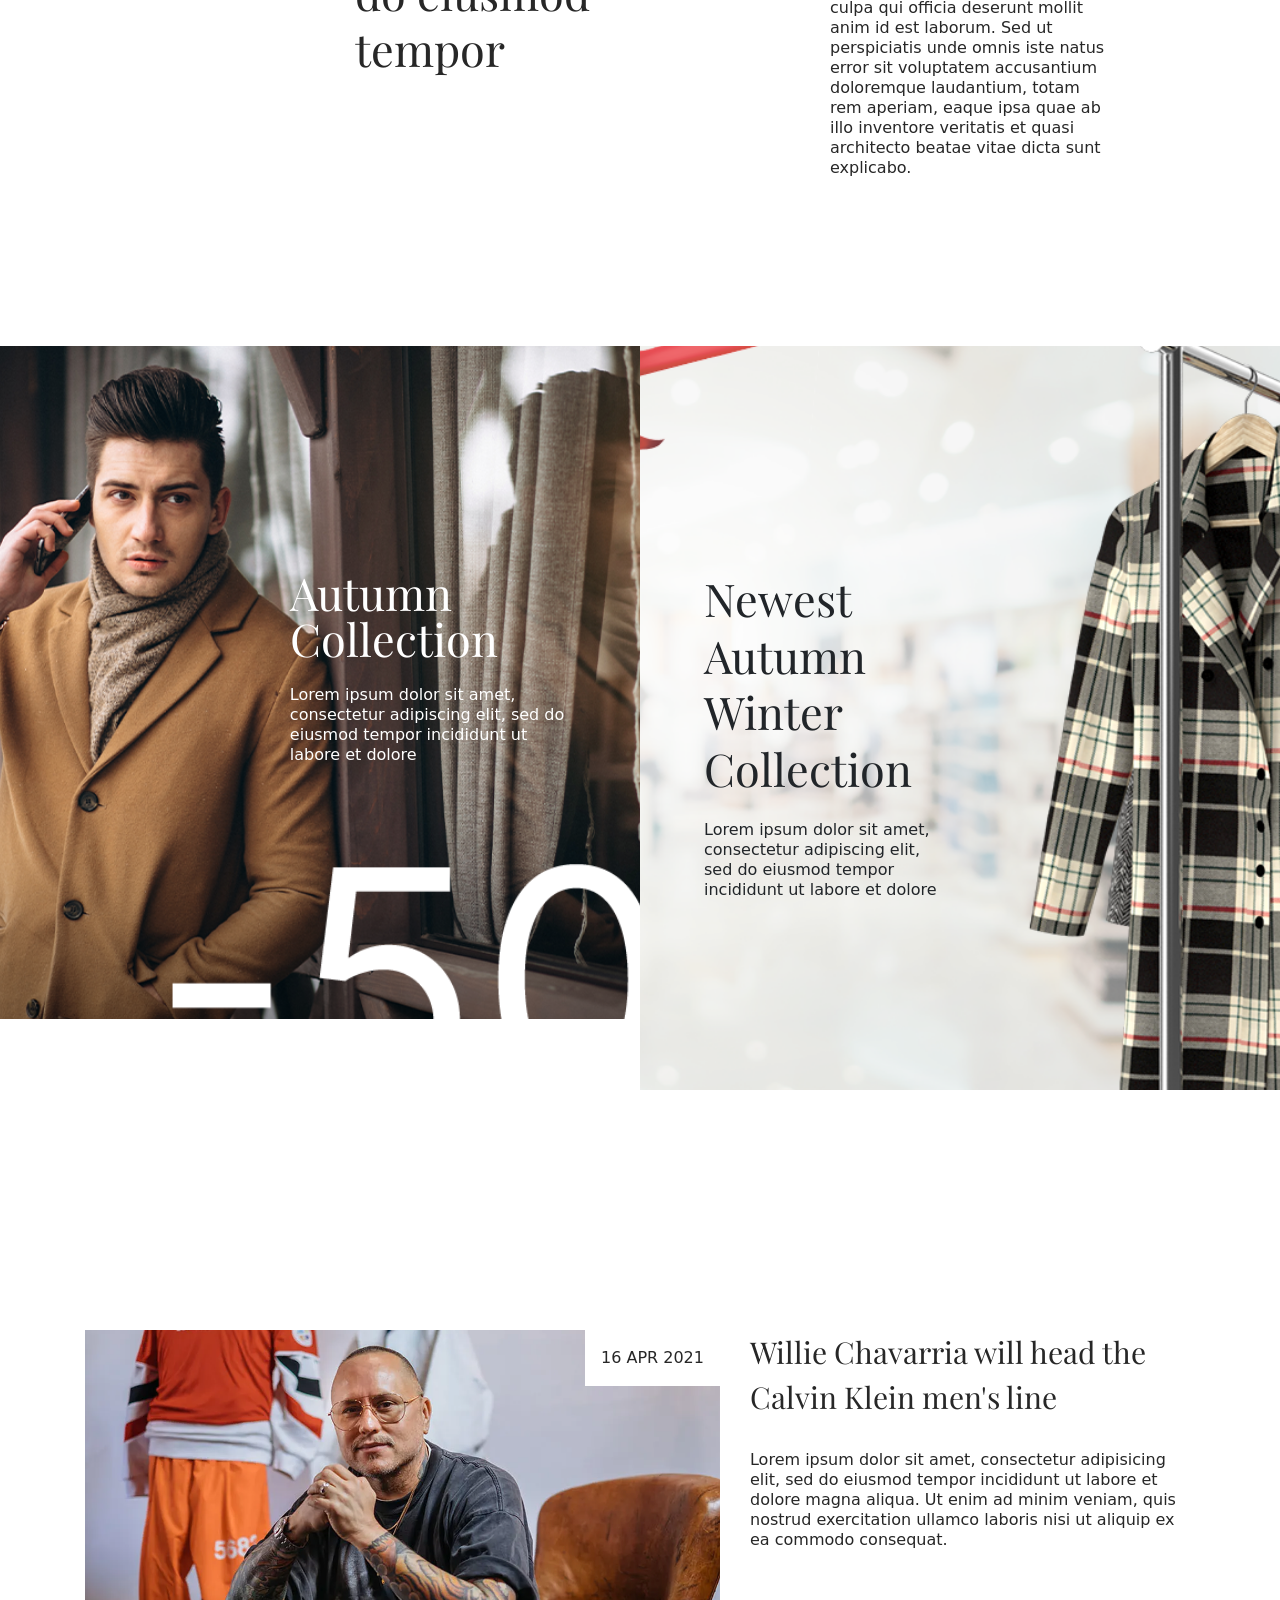
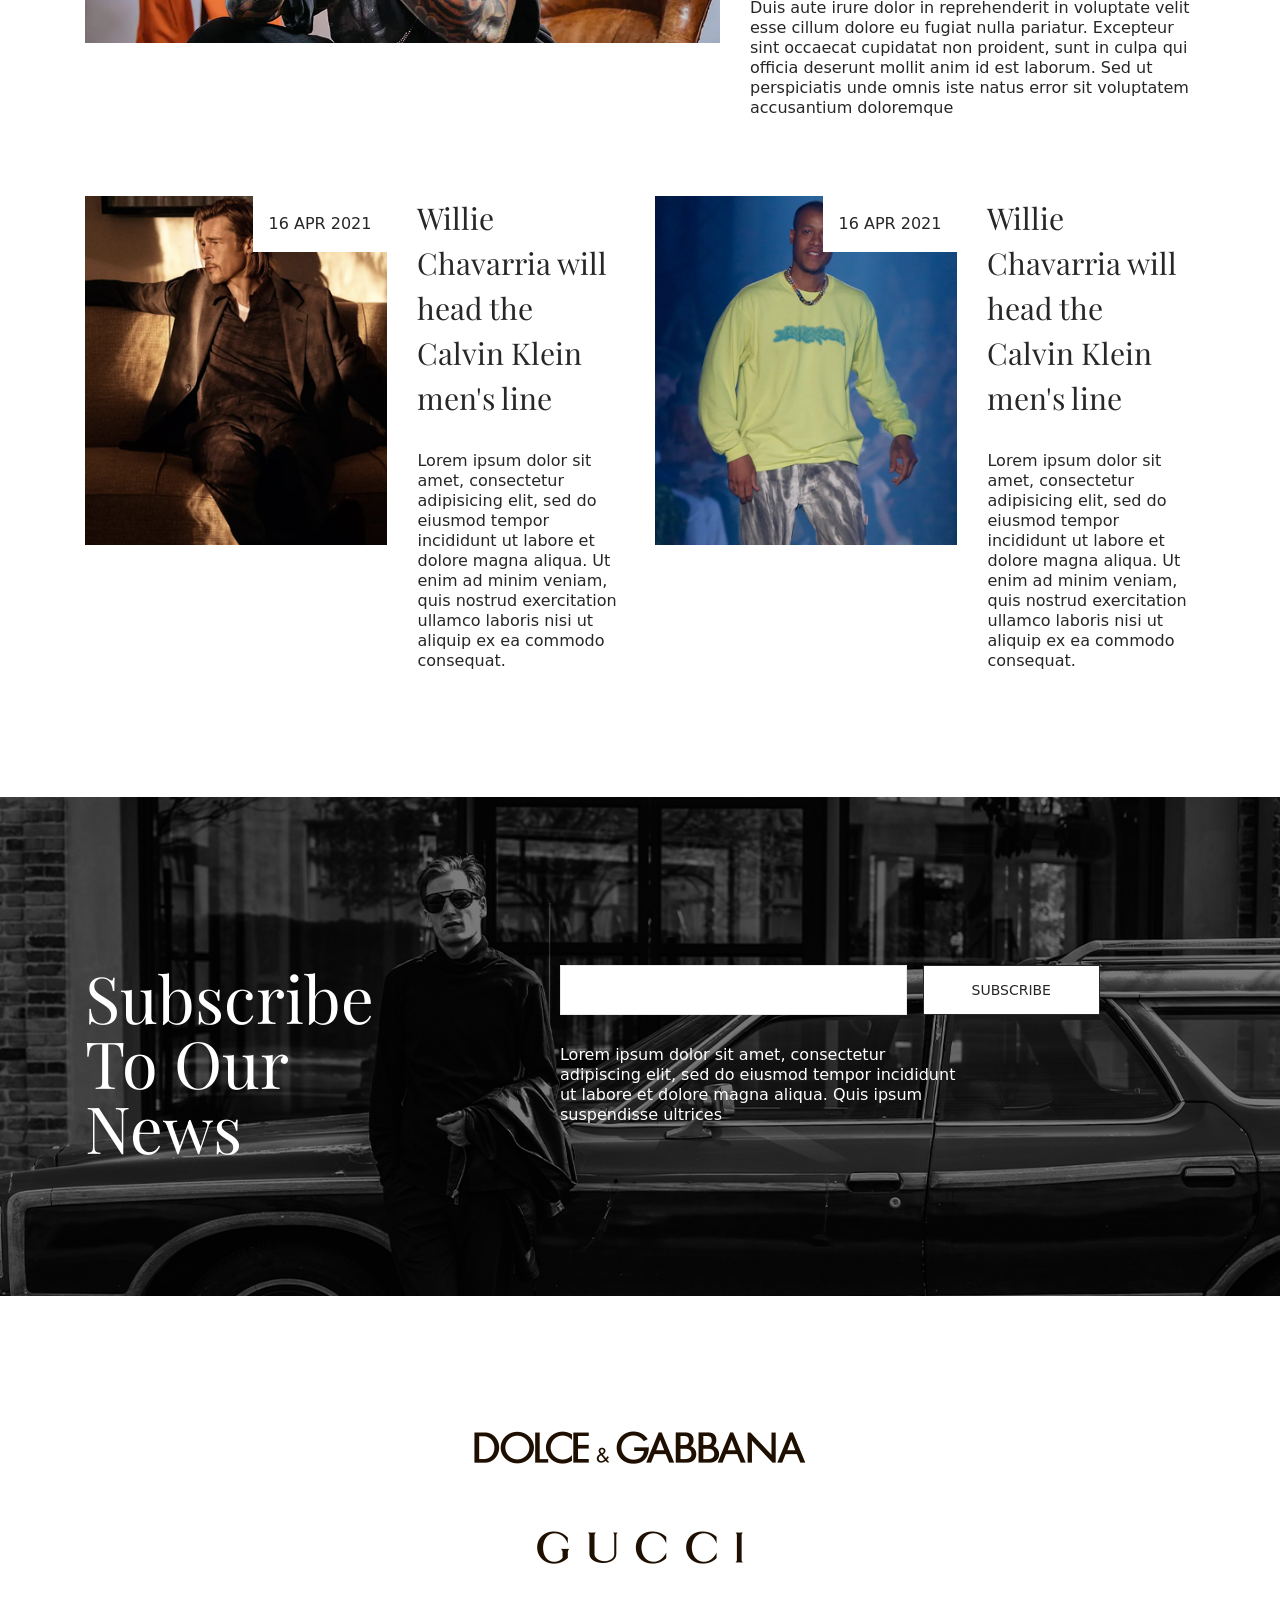
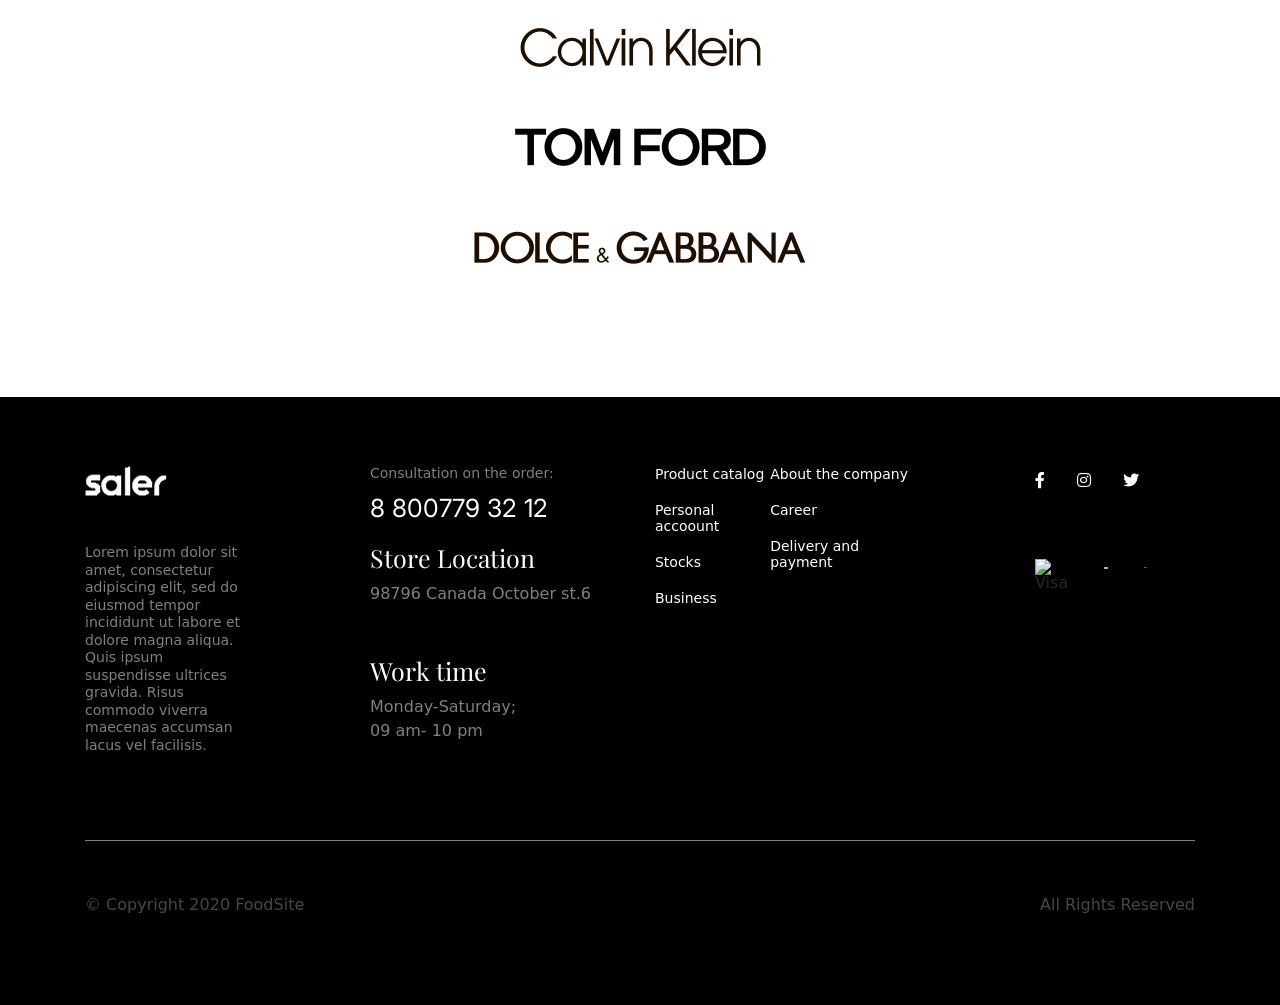
==== commit 9f45c961: "11-11" ====
--- a/about.html
+++ b/about.html
@@ -111,204 +111,218 @@
 
 		</header><!-- #header -->
 
-		<section id="content">
-
-      <div class="content-wrap">
+		<section id="content" class="top-0 m-0">
+
+      		<div class="content-wrap">
+
+				<div id="page-top">
+					<div class="container">
+						<div class="breadcrumb">
+							<ul class="d-flex align-items-center">
+								<li>
+									<a href="#" class="">Home</a>
+								</li>
+								<span class="dot"></span>
+								<li>
+									<a href="#" class="">About us</a>
+								</li>
+							</ul>
+						</div>
+					</div>
+				</div>
 
 				<!-- ABout Us 
-        ============================================= -->
-        <section id="About">
-          <div class="container">
-            <div class="row align-items-center">
-              <div class="col-xl-10 offset-xl-1">
-								<div class="breadcrumb">
-									<ul class="d-flex align-items-center">
-										<li>
-											<a href="#" class="">Home</a>
-										</li>
-										<span class="dot"></span>
-										<li>
-											<a href="#" class="">About us</a>
-										</li>
-									</ul>
-								</div>
-                <div class="row">
-                  <div class="col-lg-6">
-                    <div class="heading-block mt-5">
-                      <h1 class="title">About Us</h1>
-										</div>	
-										<div class="row justify-content-center">
-											<div class="col-sm-6">
-												<p class="lh-sm mb-5">
-													Lorem ipsum dolor sit amet, consectetur
-													adipiscing elit, sed do eiusmod tempor
-													incididunt ut labore et dolore magna
-													aliqua. Quis ipsum suspendisse ultrices
-													gravida. Risus commodo viverra maecenas
-													accumsan lacus vel facilisis.
-												</p>
-											</div>
-											<div class="col-sm-6">
-												<p class="lh-sm mb-5">
-													Lorem ipsum dolor sit amet, consectetur
-													adipiscing elit, sed do eiusmod tempor
-													incididunt ut labore et dolore magna
-													aliqua. Quis ipsum suspendisse ultrices
-													gravida. Risus commodo viverra maecenas
-													accumsan lacus vel facilisis.
-												</p>
-											</div>
-											<div class="col-sm-10">
-												<p class="text-secondary fs-6">
-													Lorem ipsum dolor sit amet, consectetur
-													adipiscing elit, sed do eiusmod tempor
-													incididunt ut labore et dolore magna
-													aliqua. Quis ipsum suspendisse ultrices
-													gravida. Risus commodo viverra maecenas
-													accumsan lacus vel facilisis.
-												</p>
-											</div>
-										</div>
-										<p class="mb-5 lh-sm">Lorem ipsum dolor sit amet, consectetur adipisicing elit, sed do eiusmod tempor incididunt ut labore et dolore magna aliqua. Ut enim ad minim veniam, quis nostrud exercitation ullamco laboris nisi ut aliquip ex ea commodo consequat.</p>
-										<p class="lh-sm">Excepteur sint occaecat cupidatat non proident, sunt in culpa qui officia deserunt mollit anim id est laborum. Sed ut perspiciatis unde omnis iste natus error sit voluptatem accusantium doloremque laudantium, totam rem aperiam, eaque ipsa quae ab illo inventore veritatis et quasi architecto beatae vitae dicta sunt explicabo. Nemo enim ipsam voluptatem quia voluptas sit aspernatur aut odit aut fugit, sed quia consequuntur magni dolores eos qui ratione voluptatem sequi nesciunt. Neque porro quisquam est, qui dolorem ipsum quia dolor sit amet, consectetur, adipisci velit, sed quia non numquam eius modi</p>
-                  </div>
-                  <div class="col-lg-6">
-                    <div class="about_img">
-                      <img class="img-fluid" src="images/about/Aoubt_img_one.png" alt="" />
-                    </div>
-                  </div>
-                </div>
-              </div>
-            </div>
-            
-          </div>
-        </section>
+				============================================= -->
+				<section>
+
+					<div class="container">
+
+						<div class="row">
+							<div class="col-lg-6">
+								<div class="heading-block mt-5">
+									<h1 class="title">About Us</h1>
+								</div>	
+								<div class="row justify-content-center">
+									<div class="col-sm-6">
+										<p class="lh-sm mb-5">
+											Lorem ipsum dolor sit amet, consectetur
+											adipiscing elit, sed do eiusmod tempor
+											incididunt ut labore et dolore magna
+											aliqua. Quis ipsum suspendisse ultrices
+											gravida. Risus commodo viverra maecenas
+											accumsan lacus vel facilisis.
+										</p>
+									</div>
+									<div class="col-sm-6">
+										<p class="lh-sm mb-5">
+											Lorem ipsum dolor sit amet, consectetur
+											adipiscing elit, sed do eiusmod tempor
+											incididunt ut labore et dolore magna
+											aliqua. Quis ipsum suspendisse ultrices
+											gravida. Risus commodo viverra maecenas
+											accumsan lacus vel facilisis.
+										</p>
+									</div>
+									<div class="col-sm-10">
+										<p class="text-secondary fs-6">
+											Lorem ipsum dolor sit amet, consectetur
+											adipiscing elit, sed do eiusmod tempor
+											incididunt ut labore et dolore magna
+											aliqua. Quis ipsum suspendisse ultrices
+											gravida. Risus commodo viverra maecenas
+											accumsan lacus vel facilisis.
+										</p>
+									</div>
+								</div>
+								<p class="mb-5 lh-sm">Lorem ipsum dolor sit amet, consectetur adipisicing elit, sed do eiusmod tempor incididunt ut labore et dolore magna aliqua. Ut enim ad minim veniam, quis nostrud exercitation ullamco laboris nisi ut aliquip ex ea commodo consequat.</p>
+								<p class="lh-sm">Excepteur sint occaecat cupidatat non proident, sunt in culpa qui officia deserunt mollit anim id est laborum. Sed ut perspiciatis unde omnis iste natus error sit voluptatem accusantium doloremque laudantium, totam rem aperiam, eaque ipsa quae ab illo inventore veritatis et quasi architecto beatae vitae dicta sunt explicabo. Nemo enim ipsam voluptatem quia voluptas sit aspernatur aut odit aut fugit, sed quia consequuntur magni dolores eos qui ratione voluptatem sequi nesciunt. Neque porro quisquam est, qui dolorem ipsum quia dolor sit amet, consectetur, adipisci velit, sed quia non numquam eius modi</p>
+							</div>
+							<div class="col-lg-6">
+								<div class="about_img">
+								<img class="img-fluid" src="images/about/Aoubt_img_one.png" alt="" />
+								</div>
+							</div>
+						</div>
+					</div>
+
+				</section>
+
+				<!-- feature box
+				============================================= -->
+				<div class="section">
+					<div class="container">
+					<div class="row">
+						<div class="col-6 col-md-4 col-xl">
+						<div class="fbox">
+							<div class="fbox-icon mb-3">
+							<img class=" img-fluid" src="Images/icons/wallet.png" alt="Icon">
+							</div>
+							<div class="fbox-header">
+							<p class="mb-0">
+								Lorem ipsum dolor sit amet, consectetur
+								adipiscing elit, sed do eiusmod tempor
+								incididunt ut labore et dolore magna aliqua.
+							</p>
+							</div>
+						</div>
+						</div>
+		
+						<div class="col-6 col-md-4 col-xl">
+						<div class="fbox">
+							<div class="fbox-icon mb-3">
+								<img class=" img-fluid" src="Images/icons/24-hours.png" alt="Icon">
+							</div>
+							<div class="fbox-header">
+								<p class="mb-0">
+								Lorem ipsum dolor sit amet, consectetur
+								adipiscing elit, sed do eiusmod tempor
+								incididunt ut labore et dolore magna aliqua.
+								</p>
+							</div>
+						</div>
+						</div>
+		
+						<div class="col-6 col-md-4 col-xl">
+						<div class="fbox">
+							<div class="fbox-icon mb-3">
+								<img class=" img-fluid" src="Images/icons/shopping.png" alt="Icon">
+							</div>
+							<div class="fbox-header">
+								<p>
+								Lorem ipsum dolor sit amet, consectetur
+								adipiscing elit, sed do eiusmod tempor
+								incididunt ut labore et dolore magna aliqua.
+								</p>
+							</div>
+						</div>
+						</div>
+		
+						<div class="col-6 col-md-4 col-xl">
+						<div class="fbox">
+							<div class="fbox-icon mb-3">
+								<img class=" img-fluid" src="Images/icons/starred.png" alt="Icon">
+							</div>
+							<div class="fbox-header">
+								<p>
+								Lorem ipsum dolor sit amet, consectetur
+								adipiscing elit, sed do eiusmod tempor
+								incididunt ut labore et dolore magna aliqua.
+								</p>
+							</div>
+						</div>
+						</div>
+		
+						<div class="col-6 col-md-4 col-xl">
+						<div class="fbox">
+							<div class="fbox-icon mb-3">
+								<img class=" img-fluid" src="Images/icons/shipment.png" alt="Icon">
+							</div>  
+							<div class="fbox-header">
+								<p>
+								Lorem ipsum dolor sit amet, consectetur
+								adipiscing elit, sed do eiusmod tempor
+								incididunt ut labore et dolore magna aliqua.
+								</p>
+							</div>
+						</div>
+						</div>
+		
+					</div>
+					</div>
+				</div><!-- feature box -->
 
 				<div class="container">
-          <div class="row fbox">
-            <div class="col-6 col-md-4 col-xl-2 offset-xl-1">
-              <div class="featured_box">
-                <div class="icon mb-3">
-                  <img class=" img-fluid" src="Images/icons/wallet.png" alt="Icon">
-                </div>
-                <p>
-                  Lorem ipsum dolor sit amet, consectetur
-                  adipiscing elit, sed do eiusmod tempor
-                  incididunt ut labore et dolore magna aliqua.
-                </p>
-              </div>
-            </div>
-            <div class="col-6 col-md-4 col-xl-2">
-              <div class="featured_box">
-                  <div class="icon mb-3">
-                  <img class=" img-fluid" src="Images/icons/24-hours.png" alt="Icon">
-                  </div>
-                <p>
-                  Lorem ipsum dolor sit amet, consectetur
-                  adipiscing elit, sed do eiusmod tempor
-                  incididunt ut labore et dolore magna aliqua.
-                </p>
-              </div>
-            </div>
-            <div class="col-6 col-md-4 col-xl-2">
-              <div class="featured_box">
-                  <div class="icon mb-3">
-                    <img class=" img-fluid" src="Images/icons/shopping.png" alt="Icon">
-                  </div>
-                <p>
-                  Lorem ipsum dolor sit amet, consectetur
-                  adipiscing elit, sed do eiusmod tempor
-                  incididunt ut labore et dolore magna aliqua.
-                </p>
-              </div>
-            </div>
-            <div class="col-6 col-md-4 col-xl-2">
-              <div class="featured_box">
-                  <div class="icon mb-3">
-                    <img class=" img-fluid" src="Images/icons/starred.png" alt="Icon">
-                  </div>
-                <p>
-                  Lorem ipsum dolor sit amet, consectetur
-                  adipiscing elit, sed do eiusmod tempor
-                  incididunt ut labore et dolore magna aliqua.
-                </p>
-              </div>
-            </div>
-            <div class="col-6 col-md-4 col-xl-2">
-              <div class="featured_box">
-                  <div class="icon mb-3">
-                    <img class=" img-fluid" src="Images/icons/shipment.png" alt="Icon">
-                  </div>  
-                <p>
-                  Lorem ipsum dolor sit amet, consectetur
-                  adipiscing elit, sed do eiusmod tempor
-                  incididunt ut labore et dolore magna aliqua.
-                </p>
-              </div>
-            </div>
-          </div>
-        </div>
-
-				<div class="container">
-					<div class="row">
-						<div class="col-xl-10 offset-xl-1">
-							<div class="img mb-5">
-								<img class="img-fluid" src="images/about/unsplash.png" alt="">
-							</div>
-							<div class="title py-5">
-								<h1 class="titale lh-sm pt-4">Lorem ipsum dolor <br> sit amet</h1>
-							</div>
-							<div class="row justify-content-between">
-								<div class="col-lg-8">
-									<div class="row">
-										<div class="col-md-6">
-											<p class="lh-sm mb-5">Lorem ipsum dolor sit amet, consectetur adipisicing elit, sed do eiusmod tempor
-												incididunt ut labore et dolore magna aliqua. Ut enim ad minim veniam, quis nostrud
-												exercitation ullamco laboris nisi ut aliquip ex ea commodo consequat. Duis aute irure
-												dolor in reprehenderit.</p>
-											<p class="lh-sm mb-5">Excepteur sint occaecat cupidatat non proident, sunt in culpa qui officia deserunt mollit
-												anim id est laborum. Sed ut perspiciatis unde omnis iste natus error sit voluptatem
-												accusantium doloremque laudantium.</p>
-										</div>
-										<div class="col-md-6">
-											<p class="lh-sm mb-5">Nemo enim ipsam voluptatem quia voluptas sit aspernatur aut odit aut fugit, sed quia
-												consequuntur magni dolores eos qui ratione voluptatem sequi nesciunt. </p>
-											<p class="lh-sm mb-5">
-												Neque porro quisquam est, qui dolorem ipsum quia dolor sit amet, consectetur, adipisci
-												velit, sed quia non numquam eius modi tempora incidunt ut labore et dolore magnam
-												aliquam quaerat voluptatem.</p>
-										</div>
-									</div>
-								</div>
-								<div class="col-lg-3 offset-lg-1">
-									<div class="Our_Advantages">
-										<h1 class="lh-sm mb-4">Our Advantages</h1>
-										<ul class="mt-4">
-											<li>
-												<p class="lh-sm mb-3">Lorem ipsum dolor sit amet, consectetur adipiscing elit, sed do eiusmod tempor </p>
-											</li>
-											<li>
-												<p class="lh-sm mb-3">Risus commodo viverra maecenas accumsan lacus vel facilisis</p>
-											</li>
-											<li>
-												<p class="lh-sm mb-3">Tempor incididunt ut labore et dolore magna aliqua. Quis ipsum suspendisse </p>
-											</li>
-										</ul>
-									</div>
-								</div>
-							</div>
+					<div class="img mb-5">
+						<img class="img-fluid" src="images/about/unsplash.png" alt="">
+					</div>
+					<div class="py-5">
+						<h1 class="lh-sm pt-4">Lorem ipsum dolor <br> sit amet</h1>
+					</div>
+					<div class="row justify-content-between">
+						<div class="col-lg-8">
+							<div class="row">
+								<div class="col-md-6">
+									<p class="lh-sm mb-5">Lorem ipsum dolor sit amet, consectetur adipisicing elit, sed do eiusmod tempor
+										incididunt ut labore et dolore magna aliqua. Ut enim ad minim veniam, quis nostrud
+										exercitation ullamco laboris nisi ut aliquip ex ea commodo consequat. Duis aute irure
+										dolor in reprehenderit.</p>
+									<p class="lh-sm mb-5">Excepteur sint occaecat cupidatat non proident, sunt in culpa qui officia deserunt mollit
+										anim id est laborum. Sed ut perspiciatis unde omnis iste natus error sit voluptatem
+										accusantium doloremque laudantium.</p>
+								</div>
+								<div class="col-md-6">
+									<p class="lh-sm mb-5">Nemo enim ipsam voluptatem quia voluptas sit aspernatur aut odit aut fugit, sed quia
+										consequuntur magni dolores eos qui ratione voluptatem sequi nesciunt. </p>
+									<p class="lh-sm mb-5">
+										Neque porro quisquam est, qui dolorem ipsum quia dolor sit amet, consectetur, adipisci
+										velit, sed quia non numquam eius modi tempora incidunt ut labore et dolore magnam
+										aliquam quaerat voluptatem.</p>
+								</div>
+							</div>
+						</div>
+						<div class="col-lg-3 offset-lg-1">
+							<h2 class="lh-sm mb-4" style="font-size: 2.1875rem;">Our Advantages</h2>
+							<ul class="mt-4">
+								<li style="list-style: disc;">
+									<p class="lh-sm mb-3">Lorem ipsum dolor sit amet, consectetur adipiscing elit, sed do eiusmod tempor </p>
+								</li>
+								<li style="list-style: disc;">
+									<p class="lh-sm mb-3">Risus commodo viverra maecenas accumsan lacus vel facilisis</p>
+								</li>
+								<li style="list-style: disc;">
+									<p class="lh-sm mb-3">Tempor incididunt ut labore et dolore magna aliqua. Quis ipsum suspendisse </p>
+								</li>
+							</ul>
 						</div>
 					</div>
 				</div>
 
 				<div class="container">
 					<div class="row g-xl-0">
-						<div class="col-xl-6 offset-xl-1">
-							<div class="img mb-5">
-								<img class=" img-fluid" src="images/about/cons_539.png" alt="">
-							</div>
-						</div>
-						<div class="col-xl-2 offset-xl-1 g-xl-0">
+						<div class="col-xl-6">
+							<img class="img-full mb-5 mb-lg-0" src="images/about/cons_539.png" alt="">
+						</div>
+						<div class="col-xl-5 offset-xl-1 g-xl-0">
 							<div class="bg-dark h-100 p-5">
 								<h1 class="lh-sm text-white fs-3">Consectetur adipisicing elit, sed do eiusmod </h1>
 								<p class="text-white opacity-50 mt-4">Lorem ipsum dolor sit amet, consectetur adipiscing elit, sed do
@@ -319,353 +333,353 @@
 					</div>
 				</div>
 
-				<div class="section container">
+				<div class="section">
+
+					<div class="container">
+
+						<div class="row gy-5">
+
+							<div class="col-lg-5">
+								<div class="heading-block">
+									<h2 class="title">Our History</h2>
+								</div>
+								<div class="owl-carousel owl-theme">
+		
+									<div class="item">
+										<h3 class="lh-smmt-4" style="font-size:1.875rem;">1989. Lorem ipsum dolor sit amet</h3>
+										<p class="lh-sm mb-5">Lorem ipsum dolor sit amet, consectetur adipisicing elit, sed do eiusmod tempor incididunt ut
+											labore et dolore magna aliqua. Ut enim ad minim veniam, quis nostrud exercitation ullamco
+											laboris nisi ut aliquip ex ea commodo consequat. </p>
+										<p class="lh-sm">Duis aute irure dolor in reprehenderit in voluptate velit esse cillum dolore eu fugiat nulla
+											pariatur. Excepteur sint occaecat cupidatat non proident, sunt in culpa qui officia deserunt
+											mollit anim id est laborum. Sed ut perspiciatis unde omnis iste natus error sit </p>
+									</div>
+								</div>
+								
+							</div>
+
+							<div class="col-lg-6 offset-lg-1">
+								<div class="d-md-flex position-relative align-content-center justify-content-end">
+									<div class="heading-font event-date mb-md-0 mb-5">1989</div>
+									<img class=" img-fluid" src="images/about/Man540.png" alt="Слой 540.png">
+								</div>
+							</div>
+						</div>
+
+					</div>
+
+				</div>
+
+				<div class="section bg-cover" style="background-image: url(./images/about/about_banner_bg.png);">
+
+					<div class="container-fluid p-0">
+
+						<div class="row justify-content-center">
+							<div class="col-lg-5">
+								<h2 class="text-center mx-auto lh-sm text-white mt-4">
+									Lorem ipsum dolor sit amet, consectetur
+									adipiscing elit, sed do eiusmod tempor incididunt ut labore  
+								</h2>
+							</div>
+						</div>
+
+					</div>
+
+				</div>
+
+				<div class="section pb-0">
+
+					<div class="container">
+						<div class="row">
+							<div class="col-xl-4 offset-xl-3 g-xl-0 col-lg-6">
+								<h2 class="pt-4 lh-sm mt-4">Lorem ipsum dolor sit amet, consectetur
+									adipiscing elit, sed do eiusmod tempor </h2>
+							</div>
+							<div class="col-xl-3 offset-xl-1 g-xl-0 col-lg-6">
+								<div class="right">
+									<p class="lh-sm mb-5">
+										Lorem ipsum dolor sit amet, consectetur adipisicing elit, sed do eiusmod tempor incididunt
+										ut labore et dolore magna aliqua. Ut enim ad minim veniam, quis nostrud exercitation ullamco
+										laboris nisi ut aliquip ex ea commodo consequat.
+									</p>
+									<p class="lh-sm mb-5">
+										Duis aute irure dolor in reprehenderit in voluptate velit esse cillum dolore eu fugiat nulla
+										pariatur. Excepteur sint occaecat cupidatat non proident, sunt in culpa qui officia deserunt
+										mollit anim id est laborum. Sed ut perspiciatis unde omnis iste natus error sit voluptatem
+										accusantium doloremque laudantium, totam rem aperiam, eaque ipsa quae ab illo inventore
+										veritatis et quasi architecto beatae vitae dicta sunt explicabo.
+									</p>
+								</div>
+							</div>
+						</div>
+					</div>
+
+				</div>
+
+				<!-- Ads
+				============================================= -->
+				<div class="section">
+
+					<div class="container-fluid p-0">
+		
+					<div class="row g-0">
+						<div class="col-lg-6">
+						<div class="ads ads1">
+							<div class="ads-bg">
+							<div class="ads-bg-img" style="background-image: url(./images/ads/ads1.png);"></div>
+							</div>
+							<div class="ads-body">
+							<div class="row justify-content-md-end">
+								<div class="col-md-6 col-lg-6 col-xl-7">
+								<h2 class="text-white mb-4">
+									Autumn Collection
+								</h2>
+								<p class="text-white lh-sm">
+									Lorem ipsum dolor sit amet, consectetur
+									adipiscing elit, sed do eiusmod tempor
+									incididunt ut labore et dolore
+								</p>
+								</div>
+							</div>
+							</div>
+						</div>
+						</div>
+						<div class="col-lg-6">
+						<div class="ads ads2">
+							<div class="ads-bg">
+							<div class="ads-bg-img" style="background-image: url(./images/ads/ads2.png);"></div>
+							</div>
+							<div class="ads-body">
+							<div class="row">
+								<div class="col-md-6 col-lg-6">
+								<h2 class="text-dark mb-4 lh-sm">
+									Newest Autumn Winter Collection
+								</h2>
+								<p class="text-dark lh-sm">
+									Lorem ipsum dolor sit amet, consectetur
+									adipiscing elit, sed do eiusmod tempor
+									incididunt ut labore et dolore
+								</p>
+								</div>
+							</div>
+							</div>
+						</div>
+						</div>
+					</div>
+					</div>
+				</div><!-- Ads -->
+
+				<!-- Posts
+				============================================= -->
+				<div class="container">
+
+					<div class="row align-items-center py-5 mt-5">
+
+						<div class="col-12">
+						  <article class="post">
+							<div class="row">
+							  <div class="col-lg-7">
+								<div class="post-thumbnail">
+								  <img src="./images/about/Aoubt_img_two.png" class="w-100">
+								  <div class="entry-meta">
+									<a href="#">16 APR 2021</a>
+								  </div>
+								</div>
+							  </div>
+							  <div class="col-lg-5">
+								<div class="post-content">
+								  <h4 class="entry-title">Willie Chavarria will head the Calvin Klein men's line</h4>
+								  <p class="lh-sm mb-5">
+									Lorem ipsum dolor sit amet, consectetur adipisicing elit, sed do eiusmod tempor incididunt ut labore et dolore magna aliqua. Ut enim ad minim veniam, quis nostrud exercitation ullamco laboris nisi ut aliquip ex ea commodo consequat. 
+								  </p>
+								  <p class="lh-sm mb-5">
+									Duis aute irure dolor in reprehenderit in voluptate velit esse cillum dolore eu fugiat nulla pariatur. Excepteur sint occaecat cupidatat non proident, sunt in culpa qui officia deserunt mollit anim id est laborum. Sed ut perspiciatis unde omnis iste natus error sit voluptatem accusantium doloremque 
+								  </p>
+								</div>
+							  </div>
+							</div>
+						  </article>
+						</div>
+		  
+						<div class="col-lg-6">
+						  
+						  <article class="post">
+							<div class="row">
+							  <div class="col-lg-7">
+								<div class="post-thumbnail">
+								  <img src="./images/about/Aoubt_img_three.png" class="w-100">
+								  <div class="entry-meta">
+									<a href="#">16 APR 2021</a>
+								  </div>
+								</div>
+							  </div>
+							  <div class="col-lg-5">
+								<div class="post-content">
+								  <h4 class="entry-title">Willie Chavarria will head the Calvin Klein men's line</h4>
+								  <p class="lh-sm mb-5">
+									Lorem ipsum dolor sit amet, consectetur adipisicing elit, sed do eiusmod tempor incididunt ut labore et dolore magna aliqua. Ut enim ad minim veniam, quis nostrud exercitation ullamco laboris nisi ut aliquip ex ea commodo consequat. 
+								  </p>  
+								</div>
+							  </div>
+							</div>
+						  </article>
+		  
+						</div>
+		  
+						<div class="col-lg-6">
+						  
+						  <article class="post">
+							<div class="row">
+							  <div class="col-lg-7">
+								<div class="post-thumbnail">
+								  <img src="./images/about/Aoubt_img_four.png" class="w-100">
+								  <div class="entry-meta">
+									<a href="#">16 APR 2021</a>
+								  </div>
+								</div>
+							  </div>
+							  <div class="col-lg-5">
+								<div class="post-content">
+								  <h4 class="entry-title">Willie Chavarria will head the Calvin Klein men's line</h4>
+								  <p class="lh-sm mb-5">
+									Lorem ipsum dolor sit amet, consectetur adipisicing elit, sed do eiusmod tempor incididunt ut labore et dolore magna aliqua. Ut enim ad minim veniam, quis nostrud exercitation ullamco laboris nisi ut aliquip ex ea commodo consequat. 
+								  </p>  
+								</div>
+							  </div>
+							</div>
+						  </article>
+		  
+						</div>
+		  
+					</div>
+					
+				</div><!-- Posts -->
+
+				<!-- subscribe
+				============================================= -->
+				<div class="section bg-cover" style="background-image: url(./images/Subscribe_bg.png);">
+					<div class="container">
 					<div class="row">
-						<div class="col-xl-10 offset-xl-1">
-							<div class="row gy-5">
-								<div class="col-lg-5">
-									<div class="heading-block">
-										<h1 class="title">Our History</h1>
-									</div>
-									<div class="owl-carousel owl-theme">
-			
-										<div class="item">
-											<h3 class="history-title lh-smmt-4">1989. Lorem ipsum dolor sit amet</h3>
-											<p class="lh-sm mb-5">Lorem ipsum dolor sit amet, consectetur adipisicing elit, sed do eiusmod tempor incididunt ut
-												labore et dolore magna aliqua. Ut enim ad minim veniam, quis nostrud exercitation ullamco
-												laboris nisi ut aliquip ex ea commodo consequat. </p>
-											<p class="lh-sm">Duis aute irure dolor in reprehenderit in voluptate velit esse cillum dolore eu fugiat nulla
-												pariatur. Excepteur sint occaecat cupidatat non proident, sunt in culpa qui officia deserunt
-												mollit anim id est laborum. Sed ut perspiciatis unde omnis iste natus error sit </p>
-										</div>
-									</div>
-									
-								</div>
-								<div class="col-lg-6 offset-lg-1">
-									<div class="d-md-flex position-relative align-content-center justify-content-end ">
-										<div class="heading-font history_number mb-md-0 mb-5">1989</div>
-										<img class=" img-fluid" src="images/about/Man540.png" alt="Слой 540.png">
-									</div>
-								</div>
-							</div>
-						</div>
-					</div>
-				</div>
-
-				<div class="about_banner_2 g-0 row">
-					<h2 class="text-center mx-auto col-lg-5 lh-sm text-white mt-4">Lorem ipsum dolor sit amet, consectetur
-							adipiscing elit, sed do eiusmod tempor incididunt ut labore  </h2>
-				</div>
-
-				<div class="container section-padding-top">
-					<div class="row">
-						<div class="col-xl-4 offset-xl-3 g-xl-0 col-lg-6">
-							<h2 class="pt-4 lh-sm mt-4">Lorem ipsum dolor sit amet, consectetur
-								adipiscing elit, sed do eiusmod tempor </h2>
-						</div>
-						<div class="col-xl-3 offset-xl-1 g-xl-0 col-lg-6">
-							<div class="right">
-								<p class="lh-sm mb-5">
-									Lorem ipsum dolor sit amet, consectetur adipisicing elit, sed do eiusmod tempor incididunt
-									ut labore et dolore magna aliqua. Ut enim ad minim veniam, quis nostrud exercitation ullamco
-									laboris nisi ut aliquip ex ea commodo consequat.
-								</p>
-								<p class="lh-sm mb-5">
-									Duis aute irure dolor in reprehenderit in voluptate velit esse cillum dolore eu fugiat nulla
-									pariatur. Excepteur sint occaecat cupidatat non proident, sunt in culpa qui officia deserunt
-									mollit anim id est laborum. Sed ut perspiciatis unde omnis iste natus error sit voluptatem
-									accusantium doloremque laudantium, totam rem aperiam, eaque ipsa quae ab illo inventore
-									veritatis et quasi architecto beatae vitae dicta sunt explicabo.
-								</p>
-							</div>
-						</div>
-					</div>
-				</div>
-
-				<!-- Ads
-        ============================================= -->
-        <div class="section pb-0">
-          <div class="container-fluid g-0">
-            <div class="ads">
-              <div class="row g-0">
-                <div class="col-lg-6">
-                  <div class="ads_left_img h-100 position-relative">
-                    <img class="img-fluid" src="images/ads/ads1.png" alt="Ads images" />
-                    <div class="ads_details position-absolute">
-                      <div class="row justify-content-md-end">
-                        <div class="col-md-6 col-lg-6 col-xl-7">
-                          <h2 class="text-white mb-4">
-                            Autumn Collection
-                          </h2>
-                          <p class="text-white lh-sm">
-                            Lorem ipsum dolor sit amet, consectetur
-                            adipiscing elit, sed do eiusmod tempor
-                            incididunt ut labore et dolore
-                          </p>
-                        </div>
-                      </div>
-                    </div>
-                  </div>
-                </div>
-                <div class="col-lg-6">
-                  <div class="ads_right_img h-100 position-relative">
-                    <img class="img-fluid" src="images/ads/ads2.png" alt="Ads images" />
-                    <div class="ads_details position-absolute">
-                      <div class="row">
-                        <div class="col-md-6 col-lg-6">
-                          <h2 class="text-dark mb-4 lh-sm">
-                            Newest Autumn Winter Collection
-                          </h2>
-                          <p class="text-dark lh-sm">
-                            Lorem ipsum dolor sit amet, consectetur
-                            adipiscing elit, sed do eiusmod tempor
-                            incididunt ut labore et dolore
-                          </p>
-                        </div>
-                      </div>
-                    </div>
-                  </div>
-                </div>
-              </div>
-            </div>
-          </div>
-        </div>
-
+						<div class="col-xl-4">
+							<h1 class="lh-1 mb-3 text-white mt-5">Subscribe To Our News</h1>
+						</div>
+						<div class="col-xl-6 offset-xl-1">
+							<form class="subscribe-form">
+							<div class="input-group mt-5 mb-4 mx-auto">
+								<input type="text" class="form-control rounded-0" placeholder="Enter Your Email Address" aria-label="Recipient's username with two button addons">
+								<button class="btn ms-md-3 ms-2 py-3 px-5 btn-outline-secondary mt-md-0 mt-4 bg-white" type="button">SUBSCRIBE</button>
+							</div>  
+							</form>
+							<p class="lh-sm col-md-9 text-white">
+							Lorem ipsum dolor sit amet, consectetur adipiscing elit, sed do eiusmod tempor incididunt ut labore et dolore magna aliqua. Quis ipsum suspendisse ultrices 
+							</p> 
+						</div>
+					</div>
+					</div>
+				</div><!-- subscribe -->
+
+				<!-- Partners
+				============================================= -->
 				<div class="container">
-					<div class="row align-items-center py-5 mt-5">
-						<div class="col-xl-7 offset-xl-1 pe-5">
-							<div class="about_big_img position-relative">
-								<img class="img-fluid" src="images/about/Aoubt_img_two.png" alt=" Man photo" />
-								<span class="
-											position-absolute
-											top-0
-											end-0
-											bg-white
-											p-3
-										">16 APR 2021</span>
-							</div>
-						</div>
-						<div class="col-xl-3 mt-xl-0 mt-5">
-							<div class="about_text">
-								<h1>
-									Willie Chavarria will head the Calvin Klein
-									men's line
-								</h1>
-								<p class="lh-sm mb-5">
-									Lorem ipsum dolor sit amet, consectetur adipisicing elit, sed do eiusmod tempor incididunt ut labore et dolore magna aliqua. Ut enim ad minim veniam, quis nostrud exercitation ullamco laboris nisi ut aliquip ex ea commodo consequat. 
-								</p>
-								<p class="lh-sm mb-5">
-									Duis aute irure dolor in reprehenderit in voluptate velit esse cillum dolore eu fugiat nulla pariatur. Excepteur sint occaecat cupidatat non proident, sunt in culpa qui officia deserunt mollit anim id est laborum. Sed ut perspiciatis unde omnis iste natus error sit voluptatem accusantium doloremque 
-								</p>
-							</div>
-						</div>
-					</div>
-					<div class="row py-5 mt-5">
-						<div class="row">
-							<div class="col-xl-10 offset-xl-1">
-								<div class="row">
-									<div class="col-lg-6">
-										<div class="row g-5 align-items-center">
-											<div class="col-md-5">
-												<div class="about_small_img position-relative">
-													<img class="w-100 img-fluid" src="images/about/Aoubt_img_three.png" alt=" Man photo" />
-													<span class="
-																position-absolute
-																top-0
-																end-0
-																bg-white
-																p-3
-															">16 APR 2021</span>
-												</div>
-											</div>
-											<div class="col-md-7">
-												<div class="about_text mt-3">
-													<h1>
-														Willie Chavarria will head the Calvin
-														Klein men's line
-													</h1>
-													<p class="lh-sm mb-5">
-														Lorem ipsum dolor sit amet, consectetur
-														adipisicing elit, sed do eiusmod tempor
-														incididunt ut labore et dolore magna
-														aliqua. Ut enim ad minim veniam, quis
-														nostrud exercitation ullamco laboris
-														nisi ut aliquip ex ea commodo consequat.
-													</p>
-												</div>
-											</div>
-										</div>
-									</div>
-									<div class="col-lg-6 mt-lg-0 mt-5">
-										<div class="row g-5 align-items-center">
-											<div class="col-md-5">
-												<div class="about_small_img position-relative">
-													<img class="w-100 img-fluid" src="images/about/Aoubt_img_four.png" alt=" Man photo" />
-													<span class="
-																position-absolute
-																top-0
-																end-0
-																bg-white
-																p-3
-															">16 APR 2021</span>
-												</div>
-											</div>
-											<div class="col-md-7">
-												<div class="about_text mt-3">
-													<h1>
-														Willie Chavarria will head the Calvin
-														Klein men's line
-													</h1>
-													<p class="lh-sm mb-5">
-														Lorem ipsum dolor sit amet, consectetur
-														adipisicing elit, sed do eiusmod tempor
-														incididunt ut labore et dolore magna
-														aliqua. Ut enim ad minim veniam, quis
-														nostrud exercitation ullamco laboris
-														nisi ut aliquip ex ea commodo consequat.
-													</p>
-												</div>
-											</div>
-										</div>
-									</div>
-								</div>
-							</div>
-						</div>
-					</div>
-				</div>
-
-				<!-- subscribe
-        ============================================= -->
-        <div class="container section pb-0">
-          <div class="row g-0">
-            <div class="col-xl-10 offset-xl-1">
-              <div class="feedback-bg section">
-                <div class="feedback">
-                  <div class="row g-0 container">
-                    <div class="col-xl-4 offset-xl-1">
-                      <h1 class="feedback-title lh-1 mb-3 text-white mt-5">Subscribe To Our News</h1>
-                    </div>
-                    <div class="col-xl-5 offset-xl-1">
-                      <div class="input-group mt-5 mb-4 mx-auto">
-                        <input type="text" class="form-control rounded-0" placeholder="Enter Your Email Address" aria-label="Recipient's username with two button addons">
-                        <button class="btn ms-md-3 ms-2 py-3 px-5 btn-outline-secondary mt-md-0 mt-4 bg-white" type="button">SUBSCRIBE</button>
-                      </div>  
-                      <p class="account-description lh-sm col-md-9 text-white">
-                        Lorem ipsum dolor sit amet, consectetur adipiscing elit, sed do eiusmod tempor incididunt ut labore et dolore magna aliqua. Quis ipsum suspendisse ultrices 
-                      </p> 
-                    </div>
-                  </div>
-                </div>
-              </div>
-            </div>
-          </div>
-        </div>
-
-				<!-- Partners
-        ============================================= -->
-        <div class="container">
-
-          <div class="row">
-
-            <div class="col-xl-10 offset-xl-1 col-12">
-              <div class="logos">
-                <div class="logo-item"><img src="images/logo/logo1.png" alt="Logo Image" class="img-fluid"></div>
-                <div class="logo-item"><img src="images/logo/logo2.png" alt="Logo Image" class="img-fluid"></div>
-                <div class="logo-item"><img src="images/logo/logo3.png" alt="Logo Image" class="img-fluid"></div>
-                <div class="logo-item"><img src="images/logo/logo4.png" alt="Logo Image" class="img-fluid"></div>
-                <div class="logo-item"><img src="images/logo/logo1.png" alt="Logo Image" class="img-fluid"></div>
-              </div>
-            </div>                            
-
-          </div>
-
-        </div><!-- #partners -->
+
+				<div class="row">
+
+					<div class="col-12">
+					<div class="logos">
+						<div class="logo-item"><img src="images/logo/logo1.png" alt="Logo Image" class="img-fluid"></div>
+						<div class="logo-item"><img src="images/logo/logo2.png" alt="Logo Image" class="img-fluid"></div>
+						<div class="logo-item"><img src="images/logo/logo3.png" alt="Logo Image" class="img-fluid"></div>
+						<div class="logo-item"><img src="images/logo/logo4.png" alt="Logo Image" class="img-fluid"></div>
+						<div class="logo-item"><img src="images/logo/logo1.png" alt="Logo Image" class="img-fluid"></div>
+					</div>
+					</div>                            
+
+				</div>
+
+				</div><!-- #partners -->
 				
 			</div>
+
 		</section>
 
 		<!-- Footer
 		============================================= -->
 		<footer id="footer">
 
-      <!-- Footer Main
-			============================================= -->
-			<div id="footer-main">
-        <div class="container">
-          <div class="row">
-            <div class="col-xl-2 offset-xl-1 col-md-4">
-              <img src="./images/footer-logo.png" alt="saler logo" width="img-fluid">
-              <p class="fs-6 lh-sm mt-5">Lorem ipsum dolor sit amet, consectetur adipiscing elit, sed do eiusmod tempor incididunt ut labore et dolore magna aliqua. Quis ipsum suspendisse ultrices gravida. Risus commodo viverra maecenas accumsan lacus vel facilisis. </p>
-            </div>
-            <div class="col-xl-3">
-              <div class="d-flex justify-content-between flex-md-nowarp flex-wrap">
-                <div class="mt-xl-0 mt-5">
-                  <p class="mb-3 fs-6">Consultation on the order:</p>
-                  <h3 class="mb-4 body-font">8 800779 32 12</h3>
-                </div>
-                <div class="my-xl-0 my-5">
-                  <h3 class="mb-3">Store Location</h3>
-                  <p class="mb-5">98796 Canada October st.6</p>
-                  <h3 class="pt-2 mb-3">Work time</h3>
-                  <p class="mb-2">Monday-Saturday;</p>
-                  <p class="mb-1">09 am- 10 pm</p>
-                </div>
-              </div>
-            </div>
-            <div class="col-xl-2">
-              <div class="widget widget-links d-flex justify-content-between">
-                <ul>
-                  <li><a href="#">Product catalog</a></li>
-                  <li><a href="#">Personal accoount</a></li>
-                  <li><a href="#">Stocks</a></li>
-                  <li><a href="#">Business</a></li>
-                </ul>
-                <ul>
-                  <li><a href="#">About the company</a></li>
-                  <li><a href="#">Career</a></li>
-                  <li><a href="#">Delivery and payment</a></li>
-                </ul>
-              </div>
-            </div>
-            <div class="col-xl-2 offset-xl-1">
-              <div class="widget widget-social mt-xl-0 mt-5">
-                <ul class="social-icons d-flex align-items-center pb-3">
-                  <li><a href="#" target="_blank" title="Facebook"><i class="fab fa-facebook-f"></i></a></li>
-                  <li><a href="#" target="_blank" title="Instagram"><i class="fab fa-instagram"></i></a></li>
-                  <li><a href="#" target="_blank" title="Twitter"><i class="fab fa-twitter"></i></a></li>
-                </ul>
-              </div>
-              <div class="widget widget-payment mt-5 me-5">
-                <div class="widget-content">
-                  <div class="payments">
-                    <span class="payment-icon ms-0"><img src="images/payments/visa.png" alt="Visa" class="img-fluid"></span>
-                    <span class="payment-icon"><img src="images/payments/paypal.png" alt="Paypal" class="img-fluid"></span>
-                    <span class="payment-icon"><img src="images/payments/mastercard.png" alt="Mastercard" class="img-fluid"></span>
-                  </div>                                    
-                </div>
-              </div>
-            </div>
-          </div>
-          <hr>
-        </div>
-      </div>
-		
-			<!-- Footer bottom
-			============================================= -->
-      <div id="footer-bottom">
-        <div class="container">
-          <div class="row">
-            <div class="col-xl-10 offset-xl-1">
-              <div class="d-flex justify-content-between flex-xl-nowarp flex-wrap">
-                <div class="copyright body-font mb-sm-1 mb-5 fs-5 third-color">&copy; Copyright 2020 FoodSite</div>
-                <div class="third-color">All Rights Reserved</div>
-              </div>
-            </div>
-          </div>
-        </div>
-      </div>
-      
-		</footer><!-- #footer -->
+			<!-- Footer Main
+				============================================= -->
+				<div id="footer-main">
+			<div class="container">
+				<div class="row">
+				<div class="col-xl-2 col-md-4">
+					<img src="./images/footer-logo.png" alt="saler logo" width="img-fluid">
+					<p class="fs-6 lh-sm mt-5">Lorem ipsum dolor sit amet, consectetur adipiscing elit, sed do eiusmod tempor incididunt ut labore et dolore magna aliqua. Quis ipsum suspendisse ultrices gravida. Risus commodo viverra maecenas accumsan lacus vel facilisis. </p>
+				</div>
+				<div class="col-xl-3 offset-xl-1">
+					<div class="d-flex justify-content-between flex-md-nowarp flex-wrap">
+					<div class="mt-xl-0 mt-5">
+						<p class="mb-3 fs-6">Consultation on the order:</p>
+						<h3 class="mb-4 body-font">8 800779 32 12</h3>
+					</div>
+					<div class="my-xl-0 my-5">
+						<h3 class="mb-3">Store Location</h3>
+						<p class="mb-5">98796 Canada October st.6</p>
+						<h3 class="pt-2 mb-3">Work time</h3>
+						<p class="mb-2">Monday-Saturday;</p>
+						<p class="mb-1">09 am- 10 pm</p>
+					</div>
+					</div>
+				</div>
+				<div class="col-xl-3">
+					<div class="widget widget-links d-flex justify-content-between">
+					<ul>
+						<li><a href="#">Product catalog</a></li>
+						<li><a href="#">Personal accoount</a></li>
+						<li><a href="#">Stocks</a></li>
+						<li><a href="#">Business</a></li>
+					</ul>
+					<ul>
+						<li><a href="#">About the company</a></li>
+						<li><a href="#">Career</a></li>
+						<li><a href="#">Delivery and payment</a></li>
+					</ul>
+					</div>
+				</div>
+				<div class="col-xl-2 offset-xl-1">
+					<div class="widget widget-social mt-xl-0 mt-5">
+					<ul class="social-icons d-flex align-items-center pb-3">
+						<li><a href="#" target="_blank" title="Facebook"><i class="fab fa-facebook-f"></i></a></li>
+						<li><a href="#" target="_blank" title="Instagram"><i class="fab fa-instagram"></i></a></li>
+						<li><a href="#" target="_blank" title="Twitter"><i class="fab fa-twitter"></i></a></li>
+					</ul>
+					</div>
+					<div class="widget widget-payment mt-5 me-5">
+					<div class="widget-content">
+						<div class="payments">
+						<span class="payment-icon ms-0"><img src="images/payments/visa.png" alt="Visa" class="img-fluid"></span>
+						<span class="payment-icon"><img src="images/payments/mastercard.png" alt="Mastercard" class="img-fluid"></span>
+						<span class="payment-icon"><img src="images/payments/paypal.png" alt="Paypal" class="img-fluid"></span>
+						</div>                                    
+					</div>
+					</div>
+				</div>
+				</div>
+				<hr>
+			</div>
+			</div>
+			
+				<!-- Footer bottom
+				============================================= -->
+			<div id="footer-bottom">
+			<div class="container">
+				<div class="d-flex justify-content-between flex-xl-nowarp flex-wrap">
+					<p class="mb-sm-1 mb-5 fs-5">&copy; Copyright 2020 FoodSite</p>
+					<p>All Rights Reserved</p>
+				</div>
+			</div>
+			</div>
+			
+			</footer><!-- #footer -->
 
 	</div>		
 
